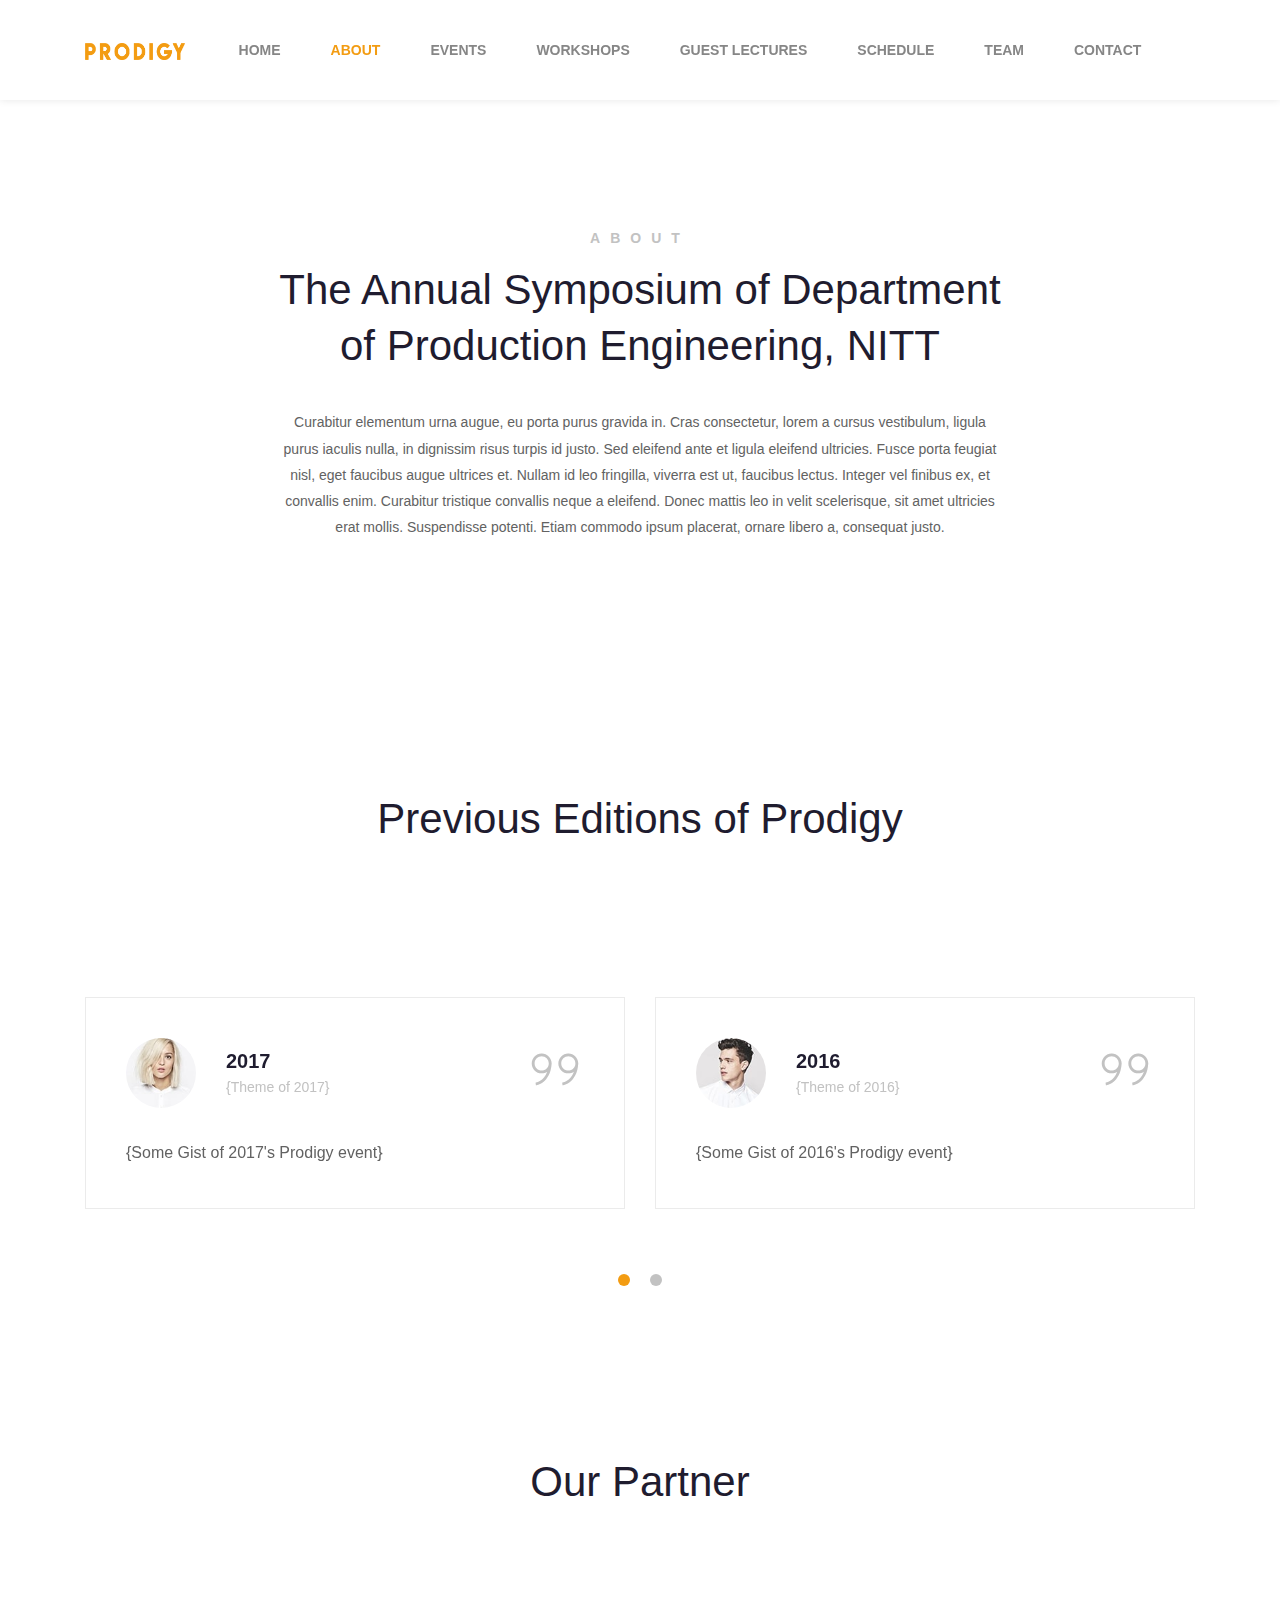
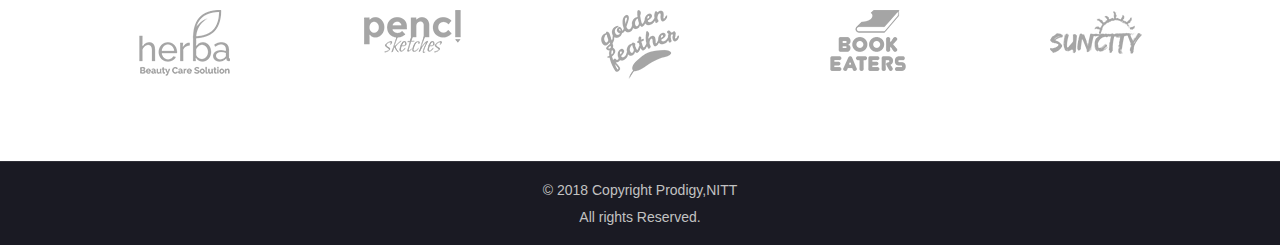
==== about/index.html @ 97162bc4 "Added Files to Remote repo" ====
<!DOCTYPE html>
<html>
	<head>
		<title>About</title>
		<meta charset="utf-8">
		<meta name="viewport" content="width=device-width, initial-scale=1.0, maximum-scale=1.0, user-scalable=no">
		<meta name="format-detection" content="telephone=no">
		<meta name="apple-mobile-web-app-capable" content="yes">
		<!-- Fonts-->
		<link rel="stylesheet" type="text/css" href="/assets/fonts/fontawesome/font-awesome.min.css">
		<link rel="stylesheet" type="text/css" href="/assets/fonts/themify-icons/themify-icons.css">
		<!-- Vendors-->
		<link rel="stylesheet" type="text/css" href="/assets/vendors/bootstrap4/bootstrap-grid.min.css">
		<link rel="stylesheet" type="text/css" href="/assets/vendors/magnific-popup/magnific-popup.min.css">
		<link rel="stylesheet" type="text/css" href="/assets/vendors/owl.carousel/owl.carousel.css">
		<!-- App & fonts-->
		<link rel="stylesheet" type="text/css" href="https://fonts.googleapis.com/css?family=Roboto:300,300i,400,400i,700,700i&amp;amp;subset=latin-ext">
		<link rel="stylesheet" type="text/css" href="/assets/css/main.css"><!--[if lt IE 9]>
			<script src="https://oss.maxcdn.com/libs/html5shiv/3.7.0/html5shiv.js"></script>
		<![endif]-->
	</head>

	<body>
		<div class="page-wrap">

			<!-- header -->
			<header class="header">
				<div class="container">
					<div class="header__logo"><a href="/"><img src="/assets/img/logo.png" alt=""/></a></div>


					<!-- consult-nav -->
					<nav class="consult-nav">

						<!-- consult-menu -->
						<ul class="consult-menu">
							<li ><a href="/">Home</a>
							</li>
							<li class="current-menu-item"><a href="/about/">about</a>
							</li>
							<li ><a href="/events/">Events</a>
							</li>
							<li><a href="/workshops/">Workshops</a>
							</li>
							<li><a href="/guestlectures/">Guest Lectures</a>
							</li>
							<li ><a href="/schedule/">Schedule</a>
							</li>
							<li><a href="/team/">Team</a>
							</li>
							<li><a href="/contact/">contact</a>
							</li>
						</ul><!-- consult-menu -->

						<div class="navbar-toggle"><span></span><span></span><span></span></div>
					</nav><!-- End / consult-nav -->

				</div>
			</header><!-- End / header -->
			<br>
			<br>
			<br>

			<!-- Content-->
			<div class="md-content">

				<!-- Section -->
				<section class="md-section">
					<div class="container">
						<div class="row">
							<div class="col-lg-10 col-xl-8 offset-0 offset-sm-0 offset-md-0 offset-lg-1 offset-xl-2 ">

								<!-- title-01 -->
								<div class="title-01 title-01__style-04">
									<h6 class="title-01__subTitle">about</h6>
									<h2 class="title-01__title">The Annual Symposium of Department of Production Engineering, NITT</h2>
									<div>Curabitur elementum urna augue, eu porta purus gravida in. Cras consectetur, lorem a cursus vestibulum, ligula purus iaculis nulla, in dignissim risus turpis id justo. Sed eleifend ante et ligula eleifend ultricies. Fusce porta feugiat nisl, eget faucibus augue ultrices et. Nullam id leo fringilla, viverra est ut, faucibus lectus. Integer vel finibus ex, et convallis enim. Curabitur tristique convallis neque a eleifend. Donec mattis leo in velit scelerisque, sit amet ultricies erat mollis. Suspendisse potenti. Etiam commodo ipsum placerat, ornare libero a, consequat justo.</div>
								</div><!-- End / title-01 -->

							</div>
						</div>
					</div>
				</section>

				<section class="md-section" style="padding-bottom:0;">
					<div class="container">
						<div class="row">
							<div class="col-md-8 col-lg-8 offset-0 offset-sm-0 offset-md-2 offset-lg-2 ">

								<!-- title-01 -->
								<div class="title-01">
									<h2 class="title-01__title">Previous Editions of Prodigy</h2>
								</div><!-- End / title-01 -->

							</div>
						</div>
						<div class="consult-slide">

							<!-- carousel__element owl-carousel -->
							<div class="carousel__element owl-carousel" data-options='{"loop":true,"dots":true,"nav":false,"margin":30,"responsive":{"0":{"items":1},"992":{"items":2}}}'>

								<!-- testimonial -->
								<div class="testimonial">
									<div class="testimonial__info"><a class="testimonial__avatar" href="#"><img src="/assets/img/avatars/avatar-01.jpg" alt=""/></a>
										<h5 class="testimonial__name">2017</h5><span class="testimonial__position">{Theme of 2017}</span>
									</div>
									<div class="testimonial__content">
										<div class="testimonial__text">{Some Gist of 2017's Prodigy event}</div>
									</div>
								</div><!-- End / testimonial -->


								<!-- testimonial -->
								<div class="testimonial">
									<div class="testimonial__info"><a class="testimonial__avatar" href="#"><img src="/assets/img/avatars/avatar-02.jpg" alt=""/></a>
										<h5 class="testimonial__name">2016</h5><span class="testimonial__position">{Theme of 2016}</span>
									</div>
									<div class="testimonial__content">
										<div class="testimonial__text">{Some Gist of 2016's Prodigy event}</div>
									</div>
								</div><!-- End / testimonial -->


								<!-- testimonial -->
								<div class="testimonial">
									<div class="testimonial__info"><a class="testimonial__avatar" href="#"><img src="/assets/img/avatars/1.jpg" alt=""/></a>
										<h5 class="testimonial__name">2015</h5><span class="testimonial__position">{Theme of 2015}</span>
									</div>
									<div class="testimonial__content">
										<div class="testimonial__text">{Some Gist of 2015's Prodigy event}</div>
									</div>
								</div><!-- End / testimonial -->

							</div><!-- End / carousel__element owl-carousel -->

						</div>
					</div>
				</section>
				<!-- End / Section -->

				<!-- Our partner-->

				<!-- Section -->
				<section class="md-section">
					<div class="container">
						<div class="row">
							<div class="col-md-8 col-lg-8 offset-0 offset-sm-0 offset-md-2 offset-lg-2 ">

								<!-- title-01 -->
								<div class="title-01">
									<h2 class="title-01__title">Our Partner</h2>
								</div><!-- End / title-01 -->

							</div>
						</div>

						<!-- carousel__element owl-carousel -->
						<div class="carousel__element owl-carousel" data-options='{"loop":true,"dots":false,"nav":true,"margin":30,"responsive":{"0":{"items":2},"768":{"items":3},"992":{"items":5}}}'>

							<!--  -->
							<div>
								<div class="brand-01__image"><img src="/assets/img/brands/1.png" alt=""/></div>
							</div><!-- End /  -->


							<!--  -->
							<div>
								<div class="brand-01__image"><img src="/assets/img/brands/2.png" alt=""/></div>
							</div><!-- End /  -->


							<!--  -->
							<div>
								<div class="brand-01__image"><img src="/assets/img/brands/3.png" alt=""/></div>
							</div><!-- End /  -->


							<!--  -->
							<div>
								<div class="brand-01__image"><img src="/assets/img/brands/4.png" alt=""/></div>
							</div><!-- End /  -->


							<!--  -->
							<div>
								<div class="brand-01__image"><img src="/assets/img/brands/5.png" alt=""/></div>
							</div><!-- End /  -->

						</div><!-- End / carousel__element owl-carousel -->

					</div>
				</section>
				<!-- End / Section -->

			</div>
			<!-- End / Content-->
			<br>
			<br>

			<!-- footer -->
			<footer class="footer">

				<div class="footer__copyright">&copy; 2018 Copyright Prodigy,NITT<br>All rights Reserved.</div>
			</footer><!-- End / footer -->

		</div>
		<!-- Vendors-->
		<script type="text/javascript" src="/assets/vendors/jquery/jquery.min.js"></script>
		<script type="text/javascript" src="/assets/vendors/imagesloaded/imagesloaded.pkgd.js"></script>
		<script type="text/javascript" src="/assets/vendors/isotope-layout/isotope.pkgd.js"></script>
		<script type="text/javascript" src="/assets/vendors/jquery.countdown/jquery.countdown.min.js"></script>
		<script type="text/javascript" src="/assets/vendors/jquery.countTo/jquery.countTo.min.js"></script>
		<script type="text/javascript" src="/assets/vendors/jquery.countUp/jquery.countup.min.js"></script>
		<script type="text/javascript" src="/assets/vendors/jquery.matchHeight/jquery.matchHeight.min.js"></script>
		<script type="text/javascript" src="/assets/vendors/jquery.mb.ytplayer/jquery.mb.YTPlayer.min.js"></script>
		<script type="text/javascript" src="/assets/vendors/magnific-popup/jquery.magnific-popup.min.js"></script>
		<script type="text/javascript" src="/assets/vendors/masonry-layout/masonry.pkgd.js"></script>
		<script type="text/javascript" src="/assets/vendors/owl.carousel/owl.carousel.js"></script>
		<script type="text/javascript" src="/assets/vendors/jquery.waypoints/jquery.waypoints.min.js"></script>
		<script type="text/javascript" src="/assets/vendors/menu/menu.min.js"></script>
		<script type="text/javascript" src="/assets/vendors/smoothscroll/SmoothScroll.min.js"></script>
		<!-- App-->
		<script type="text/javascript" src="/assets/js/main.js"></script>
	</body>
</html>
---- assets/fonts/themify-icons/themify-icons.css ----
@font-face {
	font-family: 'themify';
	src:url('fonts/themify.eot?-fvbane');
	src:url('fonts/themify.eot?#iefix-fvbane') format('embedded-opentype'),
		url('fonts/themify.woff?-fvbane') format('woff'),
		url('fonts/themify.ttf?-fvbane') format('truetype'),
		url('fonts/themify.svg?-fvbane#themify') format('svg');
	font-weight: normal;
	font-style: normal;
}

[class^="ti-"], [class*=" ti-"] {
	font-family: 'themify';
	speak: none;
	font-style: normal;
	font-weight: normal;
	font-variant: normal;
	text-transform: none;
	line-height: 1;

	/* Better Font Rendering =========== */
	-webkit-font-smoothing: antialiased;
	-moz-osx-font-smoothing: grayscale;
}

.ti-wand:before {
	content: "\e600";
}
.ti-volume:before {
	content: "\e601";
}
.ti-user:before {
	content: "\e602";
}
.ti-unlock:before {
	content: "\e603";
}
.ti-unlink:before {
	content: "\e604";
}
.ti-trash:before {
	content: "\e605";
}
.ti-thought:before {
	content: "\e606";
}
.ti-target:before {
	content: "\e607";
}
.ti-tag:before {
	content: "\e608";
}
.ti-tablet:before {
	content: "\e609";
}
.ti-star:before {
	content: "\e60a";
}
.ti-spray:before {
	content: "\e60b";
}
.ti-signal:before {
	content: "\e60c";
}
.ti-shopping-cart:before {
	content: "\e60d";
}
.ti-shopping-cart-full:before {
	content: "\e60e";
}
.ti-settings:before {
	content: "\e60f";
}
.ti-search:before {
	content: "\e610";
}
.ti-zoom-in:before {
	content: "\e611";
}
.ti-zoom-out:before {
	content: "\e612";
}
.ti-cut:before {
	content: "\e613";
}
.ti-ruler:before {
	content: "\e614";
}
.ti-ruler-pencil:before {
	content: "\e615";
}
.ti-ruler-alt:before {
	content: "\e616";
}
.ti-bookmark:before {
	content: "\e617";
}
.ti-bookmark-alt:before {
	content: "\e618";
}
.ti-reload:before {
	content: "\e619";
}
.ti-plus:before {
	content: "\e61a";
}
.ti-pin:before {
	content: "\e61b";
}
.ti-pencil:before {
	content: "\e61c";
}
.ti-pencil-alt:before {
	content: "\e61d";
}
.ti-paint-roller:before {
	content: "\e61e";
}
.ti-paint-bucket:before {
	content: "\e61f";
}
.ti-na:before {
	content: "\e620";
}
.ti-mobile:before {
	content: "\e621";
}
.ti-minus:before {
	content: "\e622";
}
.ti-medall:before {
	content: "\e623";
}
.ti-medall-alt:before {
	content: "\e624";
}
.ti-marker:before {
	content: "\e625";
}
.ti-marker-alt:before {
	content: "\e626";
}
.ti-arrow-up:before {
	content: "\e627";
}
.ti-arrow-right:before {
	content: "\e628";
}
.ti-arrow-left:before {
	content: "\e629";
}
.ti-arrow-down:before {
	content: "\e62a";
}
.ti-lock:before {
	content: "\e62b";
}
.ti-location-arrow:before {
	content: "\e62c";
}
.ti-link:before {
	content: "\e62d";
}
.ti-layout:before {
	content: "\e62e";
}
.ti-layers:before {
	content: "\e62f";
}
.ti-layers-alt:before {
	content: "\e630";
}
.ti-key:before {
	content: "\e631";
}
.ti-import:before {
	content: "\e632";
}
.ti-image:before {
	content: "\e633";
}
.ti-heart:before {
	content: "\e634";
}
.ti-heart-broken:before {
	content: "\e635";
}
.ti-hand-stop:before {
	content: "\e636";
}
.ti-hand-open:before {
	content: "\e637";
}
.ti-hand-drag:before {
	content: "\e638";
}
.ti-folder:before {
	content: "\e639";
}
.ti-flag:before {
	content: "\e63a";
}
.ti-flag-alt:before {
	content: "\e63b";
}
.ti-flag-alt-2:before {
	content: "\e63c";
}
.ti-eye:before {
	content: "\e63d";
}
.ti-export:before {
	content: "\e63e";
}
.ti-exchange-vertical:before {
	content: "\e63f";
}
.ti-desktop:before {
	content: "\e640";
}
.ti-cup:before {
	content: "\e641";
}
.ti-crown:before {
	content: "\e642";
}
.ti-comments:before {
	content: "\e643";
}
.ti-comment:before {
	content: "\e644";
}
.ti-comment-alt:before {
	content: "\e645";
}
.ti-close:before {
	content: "\e646";
}
.ti-clip:before {
	content: "\e647";
}
.ti-angle-up:before {
	content: "\e648";
}
.ti-angle-right:before {
	content: "\e649";
}
.ti-angle-left:before {
	content: "\e64a";
}
.ti-angle-down:before {
	content: "\e64b";
}
.ti-check:before {
	content: "\e64c";
}
.ti-check-box:before {
	content: "\e64d";
}
.ti-camera:before {
	content: "\e64e";
}
.ti-announcement:before {
	content: "\e64f";
}
.ti-brush:before {
	content: "\e650";
}
.ti-briefcase:before {
	content: "\e651";
}
.ti-bolt:before {
	content: "\e652";
}
.ti-bolt-alt:before {
	content: "\e653";
}
.ti-blackboard:before {
	content: "\e654";
}
.ti-bag:before {
	content: "\e655";
}
.ti-move:before {
	content: "\e656";
}
.ti-arrows-vertical:before {
	content: "\e657";
}
.ti-arrows-horizontal:before {
	content: "\e658";
}
.ti-fullscreen:before {
	content: "\e659";
}
.ti-arrow-top-right:before {
	content: "\e65a";
}
.ti-arrow-top-left:before {
	content: "\e65b";
}
.ti-arrow-circle-up:before {
	content: "\e65c";
}
.ti-arrow-circle-right:before {
	content: "\e65d";
}
.ti-arrow-circle-left:before {
	content: "\e65e";
}
.ti-arrow-circle-down:before {
	content: "\e65f";
}
.ti-angle-double-up:before {
	content: "\e660";
}
.ti-angle-double-right:before {
	content: "\e661";
}
.ti-angle-double-left:before {
	content: "\e662";
}
.ti-angle-double-down:before {
	content: "\e663";
}
.ti-zip:before {
	content: "\e664";
}
.ti-world:before {
	content: "\e665";
}
.ti-wheelchair:before {
	content: "\e666";
}
.ti-view-list:before {
	content: "\e667";
}
.ti-view-list-alt:before {
	content: "\e668";
}
.ti-view-grid:before {
	content: "\e669";
}
.ti-uppercase:before {
	content: "\e66a";
}
.ti-upload:before {
	content: "\e66b";
}
.ti-underline:before {
	content: "\e66c";
}
.ti-truck:before {
	content: "\e66d";
}
.ti-timer:before {
	content: "\e66e";
}
.ti-ticket:before {
	content: "\e66f";
}
.ti-thumb-up:before {
	content: "\e670";
}
.ti-thumb-down:before {
	content: "\e671";
}
.ti-text:before {
	content: "\e672";
}
.ti-stats-up:before {
	content: "\e673";
}
.ti-stats-down:before {
	content: "\e674";
}
.ti-split-v:before {
	content: "\e675";
}
.ti-split-h:before {
	content: "\e676";
}
.ti-smallcap:before {
	content: "\e677";
}
.ti-shine:before {
	content: "\e678";
}
.ti-shift-right:before {
	content: "\e679";
}
.ti-shift-left:before {
	content: "\e67a";
}
.ti-shield:before {
	content: "\e67b";
}
.ti-notepad:before {
	content: "\e67c";
}
.ti-server:before {
	content: "\e67d";
}
.ti-quote-right:before {
	content: "\e67e";
}
.ti-quote-left:before {
	content: "\e67f";
}
.ti-pulse:before {
	content: "\e680";
}
.ti-printer:before {
	content: "\e681";
}
.ti-power-off:before {
	content: "\e682";
}
.ti-plug:before {
	content: "\e683";
}
.ti-pie-chart:before {
	content: "\e684";
}
.ti-paragraph:before {
	content: "\e685";
}
.ti-panel:before {
	content: "\e686";
}
.ti-package:before {
	content: "\e687";
}
.ti-music:before {
	content: "\e688";
}
.ti-music-alt:before {
	content: "\e689";
}
.ti-mouse:before {
	content: "\e68a";
}
.ti-mouse-alt:before {
	content: "\e68b";
}
.ti-money:before {
	content: "\e68c";
}
.ti-microphone:before {
	content: "\e68d";
}
.ti-menu:before {
	content: "\e68e";
}
.ti-menu-alt:before {
	content: "\e68f";
}
.ti-map:before {
	content: "\e690";
}
.ti-map-alt:before {
	content: "\e691";
}
.ti-loop:before {
	content: "\e692";
}
.ti-location-pin:before {
	content: "\e693";
}
.ti-list:before {
	content: "\e694";
}
.ti-light-bulb:before {
	content: "\e695";
}
.ti-Italic:before {
	content: "\e696";
}
.ti-info:before {
	content: "\e697";
}
.ti-infinite:before {
	content: "\e698";
}
.ti-id-badge:before {
	content: "\e699";
}
.ti-hummer:before {
	content: "\e69a";
}
.ti-home:before {
	content: "\e69b";
}
.ti-help:before {
	content: "\e69c";
}
.ti-headphone:before {
	content: "\e69d";
}
.ti-harddrives:before {
	content: "\e69e";
}
.ti-harddrive:before {
	content: "\e69f";
}
.ti-gift:before {
	content: "\e6a0";
}
.ti-game:before {
	content: "\e6a1";
}
.ti-filter:before {
	content: "\e6a2";
}
.ti-files:before {
	content: "\e6a3";
}
.ti-file:before {
	content: "\e6a4";
}
.ti-eraser:before {
	content: "\e6a5";
}
.ti-envelope:before {
	content: "\e6a6";
}
.ti-download:before {
	content: "\e6a7";
}
.ti-direction:before {
	content: "\e6a8";
}
.ti-direction-alt:before {
	content: "\e6a9";
}
.ti-dashboard:before {
	content: "\e6aa";
}
.ti-control-stop:before {
	content: "\e6ab";
}
.ti-control-shuffle:before {
	content: "\e6ac";
}
.ti-control-play:before {
	content: "\e6ad";
}
.ti-control-pause:before {
	content: "\e6ae";
}
.ti-control-forward:before {
	content: "\e6af";
}
.ti-control-backward:before {
	content: "\e6b0";
}
.ti-cloud:before {
	content: "\e6b1";
}
.ti-cloud-up:before {
	content: "\e6b2";
}
.ti-cloud-down:before {
	content: "\e6b3";
}
.ti-clipboard:before {
	content: "\e6b4";
}
.ti-car:before {
	content: "\e6b5";
}
.ti-calendar:before {
	content: "\e6b6";
}
.ti-book:before {
	content: "\e6b7";
}
.ti-bell:before {
	content: "\e6b8";
}
.ti-basketball:before {
	content: "\e6b9";
}
.ti-bar-chart:before {
	content: "\e6ba";
}
.ti-bar-chart-alt:before {
	content: "\e6bb";
}
.ti-back-right:before {
	content: "\e6bc";
}
.ti-back-left:before {
	content: "\e6bd";
}
.ti-arrows-corner:before {
	content: "\e6be";
}
.ti-archive:before {
	content: "\e6bf";
}
.ti-anchor:before {
	content: "\e6c0";
}
.ti-align-right:before {
	content: "\e6c1";
}
.ti-align-left:before {
	content: "\e6c2";
}
.ti-align-justify:before {
	content: "\e6c3";
}
.ti-align-center:before {
	content: "\e6c4";
}
.ti-alert:before {
	content: "\e6c5";
}
.ti-alarm-clock:before {
	content: "\e6c6";
}
.ti-agenda:before {
	content: "\e6c7";
}
.ti-write:before {
	content: "\e6c8";
}
.ti-window:before {
	content: "\e6c9";
}
.ti-widgetized:before {
	content: "\e6ca";
}
.ti-widget:before {
	content: "\e6cb";
}
.ti-widget-alt:before {
	content: "\e6cc";
}
.ti-wallet:before {
	content: "\e6cd";
}
.ti-video-clapper:before {
	content: "\e6ce";
}
.ti-video-camera:before {
	content: "\e6cf";
}
.ti-vector:before {
	content: "\e6d0";
}
.ti-themify-logo:before {
	content: "\e6d1";
}
.ti-themify-favicon:before {
	content: "\e6d2";
}
.ti-themify-favicon-alt:before {
	content: "\e6d3";
}
.ti-support:before {
	content: "\e6d4";
}
.ti-stamp:before {
	content: "\e6d5";
}
.ti-split-v-alt:before {
	content: "\e6d6";
}
.ti-slice:before {
	content: "\e6d7";
}
.ti-shortcode:before {
	content: "\e6d8";
}
.ti-shift-right-alt:before {
	content: "\e6d9";
}
.ti-shift-left-alt:before {
	content: "\e6da";
}
.ti-ruler-alt-2:before {
	content: "\e6db";
}
.ti-receipt:before {
	content: "\e6dc";
}
.ti-pin2:before {
	content: "\e6dd";
}
.ti-pin-alt:before {
	content: "\e6de";
}
.ti-pencil-alt2:before {
	content: "\e6df";
}
.ti-palette:before {
	content: "\e6e0";
}
.ti-more:before {
	content: "\e6e1";
}
.ti-more-alt:before {
	content: "\e6e2";
}
.ti-microphone-alt:before {
	content: "\e6e3";
}
.ti-magnet:before {
	content: "\e6e4";
}
.ti-line-double:before {
	content: "\e6e5";
}
.ti-line-dotted:before {
	content: "\e6e6";
}
.ti-line-dashed:before {
	content: "\e6e7";
}
.ti-layout-width-full:before {
	content: "\e6e8";
}
.ti-layout-width-default:before {
	content: "\e6e9";
}
.ti-layout-width-default-alt:before {
	content: "\e6ea";
}
.ti-layout-tab:before {
	content: "\e6eb";
}
.ti-layout-tab-window:before {
	content: "\e6ec";
}
.ti-layout-tab-v:before {
	content: "\e6ed";
}
.ti-layout-tab-min:before {
	content: "\e6ee";
}
.ti-layout-slider:before {
	content: "\e6ef";
}
.ti-layout-slider-alt:before {
	content: "\e6f0";
}
.ti-layout-sidebar-right:before {
	content: "\e6f1";
}
.ti-layout-sidebar-none:before {
	content: "\e6f2";
}
.ti-layout-sidebar-left:before {
	content: "\e6f3";
}
.ti-layout-placeholder:before {
	content: "\e6f4";
}
.ti-layout-menu:before {
	content: "\e6f5";
}
.ti-layout-menu-v:before {
	content: "\e6f6";
}
.ti-layout-menu-separated:before {
	content: "\e6f7";
}
.ti-layout-menu-full:before {
	content: "\e6f8";
}
.ti-layout-media-right-alt:before {
	content: "\e6f9";
}
.ti-layout-media-right:before {
	content: "\e6fa";
}
.ti-layout-media-overlay:before {
	content: "\e6fb";
}
.ti-layout-media-overlay-alt:before {
	content: "\e6fc";
}
.ti-layout-media-overlay-alt-2:before {
	content: "\e6fd";
}
.ti-layout-media-left-alt:before {
	content: "\e6fe";
}
.ti-layout-media-left:before {
	content: "\e6ff";
}
.ti-layout-media-center-alt:before {
	content: "\e700";
}
.ti-layout-media-center:before {
	content: "\e701";
}
.ti-layout-list-thumb:before {
	content: "\e702";
}
.ti-layout-list-thumb-alt:before {
	content: "\e703";
}
.ti-layout-list-post:before {
	content: "\e704";
}
.ti-layout-list-large-image:before {
	content: "\e705";
}
.ti-layout-line-solid:before {
	content: "\e706";
}
.ti-layout-grid4:before {
	content: "\e707";
}
.ti-layout-grid3:before {
	content: "\e708";
}
.ti-layout-grid2:before {
	content: "\e709";
}
.ti-layout-grid2-thumb:before {
	content: "\e70a";
}
.ti-layout-cta-right:before {
	content: "\e70b";
}
.ti-layout-cta-left:before {
	content: "\e70c";
}
.ti-layout-cta-center:before {
	content: "\e70d";
}
.ti-layout-cta-btn-right:before {
	content: "\e70e";
}
.ti-layout-cta-btn-left:before {
	content: "\e70f";
}
.ti-layout-column4:before {
	content: "\e710";
}
.ti-layout-column3:before {
	content: "\e711";
}
.ti-layout-column2:before {
	content: "\e712";
}
.ti-layout-accordion-separated:before {
	content: "\e713";
}
.ti-layout-accordion-merged:before {
	content: "\e714";
}
.ti-layout-accordion-list:before {
	content: "\e715";
}
.ti-ink-pen:before {
	content: "\e716";
}
.ti-info-alt:before {
	content: "\e717";
}
.ti-help-alt:before {
	content: "\e718";
}
.ti-headphone-alt:before {
	content: "\e719";
}
.ti-hand-point-up:before {
	content: "\e71a";
}
.ti-hand-point-right:before {
	content: "\e71b";
}
.ti-hand-point-left:before {
	content: "\e71c";
}
.ti-hand-point-down:before {
	content: "\e71d";
}
.ti-gallery:before {
	content: "\e71e";
}
.ti-face-smile:before {
	content: "\e71f";
}
.ti-face-sad:before {
	content: "\e720";
}
.ti-credit-card:before {
	content: "\e721";
}
.ti-control-skip-forward:before {
	content: "\e722";
}
.ti-control-skip-backward:before {
	content: "\e723";
}
.ti-control-record:before {
	content: "\e724";
}
.ti-control-eject:before {
	content: "\e725";
}
.ti-comments-smiley:before {
	content: "\e726";
}
.ti-brush-alt:before {
	content: "\e727";
}
.ti-youtube:before {
	content: "\e728";
}
.ti-vimeo:before {
	content: "\e729";
}
.ti-twitter:before {
	content: "\e72a";
}
.ti-time:before {
	content: "\e72b";
}
.ti-tumblr:before {
	content: "\e72c";
}
.ti-skype:before {
	content: "\e72d";
}
.ti-share:before {
	content: "\e72e";
}
.ti-share-alt:before {
	content: "\e72f";
}
.ti-rocket:before {
	content: "\e730";
}
.ti-pinterest:before {
	content: "\e731";
}
.ti-new-window:before {
	content: "\e732";
}
.ti-microsoft:before {
	content: "\e733";
}
.ti-list-ol:before {
	content: "\e734";
}
.ti-linkedin:before {
	content: "\e735";
}
.ti-layout-sidebar-2:before {
	content: "\e736";
}
.ti-layout-grid4-alt:before {
	content: "\e737";
}
.ti-layout-grid3-alt:before {
	content: "\e738";
}
.ti-layout-grid2-alt:before {
	content: "\e739";
}
.ti-layout-column4-alt:before {
	content: "\e73a";
}
.ti-layout-column3-alt:before {
	content: "\e73b";
}
.ti-layout-column2-alt:before {
	content: "\e73c";
}
.ti-instagram:before {
	content: "\e73d";
}
.ti-google:before {
	content: "\e73e";
}
.ti-github:before {
	content: "\e73f";
}
.ti-flickr:before {
	content: "\e740";
}
.ti-facebook:before {
	content: "\e741";
}
.ti-dropbox:before {
	content: "\e742";
}
.ti-dribbble:before {
	content: "\e743";
}
.ti-apple:before {
	content: "\e744";
}
.ti-android:before {
	content: "\e745";
}
.ti-save:before {
	content: "\e746";
}
.ti-save-alt:before {
	content: "\e747";
}
.ti-yahoo:before {
	content: "\e748";
}
.ti-wordpress:before {
	content: "\e749";
}
.ti-vimeo-alt:before {
	content: "\e74a";
}
.ti-twitter-alt:before {
	content: "\e74b";
}
.ti-tumblr-alt:before {
	content: "\e74c";
}
.ti-trello:before {
	content: "\e74d";
}
.ti-stack-overflow:before {
	content: "\e74e";
}
.ti-soundcloud:before {
	content: "\e74f";
}
.ti-sharethis:before {
	content: "\e750";
}
.ti-sharethis-alt:before {
	content: "\e751";
}
.ti-reddit:before {
	content: "\e752";
}
.ti-pinterest-alt:before {
	content: "\e753";
}
.ti-microsoft-alt:before {
	content: "\e754";
}
.ti-linux:before {
	content: "\e755";
}
.ti-jsfiddle:before {
	content: "\e756";
}
.ti-joomla:before {
	content: "\e757";
}
.ti-html5:before {
	content: "\e758";
}
.ti-flickr-alt:before {
	content: "\e759";
}
.ti-email:before {
	content: "\e75a";
}
.ti-drupal:before {
	content: "\e75b";
}
.ti-dropbox-alt:before {
	content: "\e75c";
}
.ti-css3:before {
	content: "\e75d";
}
.ti-rss:before {
	content: "\e75e";
}
.ti-rss-alt:before {
	content: "\e75f";
}
---- assets/css/main.css ----
/*------------------------------------------------------------------------
# Consult Free HTML5 Template 1.0 - Nov 16, 2017
# ------------------------------------------------------------------------
# Designed & coded by Awe7
# Websites:  http://awe7.com -  Email: info@awe7.com
--------------------------------------------------------------------------

	1. base
	2. form-item
	3. consult_boxNumber
	4. brand_01
	5. consult_breadcrumb
	6. carousel-hash
	7. carousel
	8. Comments
	9. countDown
	10. dropdown
	11. consult_form_01
	12. consult_formSearch
	13. consult_formSub
	14. grid-css
	15. consult_iconbox
	16. consult_infobox
	17. consult_pagination
	18. consult_post_01
	19. consult_post_02
	20. consult_post_03
	21. consult_pricing
	22. social
	23. consult_tagCloud
	24. consult_testimonial
	25. consult_textbox_01
	26. consult_title-01
	27. video
	28. consult_widget_text
	29. consult_footer
	30. consult_header
	31. consult_layoutBlog
	32. consult_pageTitle
	33. consult_sidebar
	34. consult_slider

--------------------------------------------------------------------------*/



/* 1. base
--------------------------------------------------------------------------------*/

a[disabled], input[disabled], button[disabled], textarea[disabled] {
    cursor: not-allowed !important;
    opacity: .5 !important;
}

a:focus, input:focus, button:focus, textarea:focus {
    outline: none;
}

p {
    margin-top: 0;
    margin-bottom: 10px;
}

img {
    max-width: 100%;
    height: auto;
    border: 0;
}

.page-wrap {
    overflow: hidden;
}

.md-section {
    position: relative;
    background-repeat: no-repeat;
    background-size: cover;
    background-position: center center;
    z-index: 9;
    padding-top: 50px;
    padding-bottom: 0px;
}

@media (min-width: 320px) {
    .md-section {
        padding-top: calc(6.81818vw + 28.18182px);
        padding-bottom: calc(6.81818vw + 28.18182px);
    }
}

@media (min-width: 1200px) {
    .md-section {
        padding-top: 110px;
        padding-bottom: 110px;
    }
}

.md-text-left, .text-left {
    text-align: left !important;
}

.md-text-center, .text-center {
    text-align: center !important;
}

.md-text-right, .text-right {
    text-align: right !important;
}

.md-text-underline {
    text-decoration: underline !important;
}

.md-round {
    border-radius: 5px !important;
}

.md-pill {
    border-radius: 50% !important;
}

.md-tb {
    display: table;
    width: 100%;
    height: 100%;
}

.md-tb__cell {
    display: table-cell;
    vertical-align: middle;
}

.md-overlay {
    background-color: rgba(0, 0, 0, .4);
    position: absolute;
    width: 100%;
    height: 100%;
    top: 0;
    left: 0;
    z-index: -1;
}

.bg-fixed {
    background-attachment: fixed;
}

.md-bg-cover {
    background-repeat: no-repeat;
    background-size: cover;
    background-position: center center;
}

.full {
    width: 100%;
    height: 100vh;
}

.embed-responsive {
    position: relative;
    display: block;
    height: 0;
    padding: 0;
    overflow: hidden;
}

.embed-responsive.embed-responsive-4by3 {
    padding-bottom: 75%;
}

.embed-responsive.embed-responsive-16by9 {
    padding-bottom: 56.25%;
}

.embed-responsive .embed-responsive-item, .embed-responsive iframe,
.embed-responsive embed, .embed-responsive object {
    position: absolute;
    top: 0;
    bottom: 0;
    left: 0;
    width: 100%;
    height: 100%;
    border: 0;
}
a {
    color: inherit;
    text-decoration: none;
}

img {
    vertical-align: middle;
}

a:hover {
    text-decoration: none;
    color: #f39c12;
}

a:focus {
    text-decoration: none;
}

::-moz-selection {
    color: #fff;
    background-color: #1a1a23;
}

::selection {
    color: #fff;
    background-color: #1a1a23;
}

.md-section {
    padding-top: 50px;
    padding-bottom: 0px;
}

@media (min-width: 320px) {
    .md-section {
        padding-top: calc(14.88095vw + 2.38095px);
        padding-bottom: calc(14.88095vw + 2.38095px);
    }
}

@media (min-width: 992px) {
    .md-section {
        padding-top: 150px;
        padding-bottom: 0px;
    }
}

.btn {
    display: inline-block;
    margin-bottom: 0;
    font-weight: normal;
    text-align: center;
    vertical-align: middle;
    -ms-touch-action: manipulation;
        touch-action: manipulation;
    cursor: pointer;
    background-image: none;
    border: 1px solid transparent;
    white-space: nowrap;
    padding: 13px 25px;
    font-size: 14px;
    line-height: 1.42857;
    border-radius: 0;
}

.btn:focus, .btn.focus, .btn:active:focus, .btn:active.focus, .btn.active:focus,
.btn.active.focus {
    color: #fff;
    text-decoration: none;
}

.btn:hover, .btn:focus, .btn.focus {
    color: #fff;
    text-decoration: none;
}

.btn:active, .btn.active {
    outline: 0;
    background-image: none;
}

.btn.disabled, .btn[disabled], fieldset[disabled] .btn {
    cursor: not-allowed;
    opacity: .65;
}

a.btn.disabled, fieldset[disabled] a.btn {
    pointer-events: none;
}

.btn-default {
    color: #fff;
    background-color: #1a1a23;
    border-color: transparent;
}

.btn-default.btn-outline {
    color: #040406;
    background-color: transparent;
    border-color: #1a1a23;
}

.btn-default.btn-white {
    color: white;
    background-color: transparent;
    border-color: white;
}

.btn-default:focus, .btn-default.focus {
    color: #fff;
    background-color: #040406;
    border-color: transparent;
}

.btn-default:hover, .btn-default.hover {
    color: #fff;
    background-color: #252532;
    border-color: transparent;
}

.btn-default:active, .btn-default.active, .open > .btn-default.dropdown-toggle {
    color: #fff;
    background-color: #040406;
    border-color: transparent;
}

.btn-default:active:hover, .btn-default:active:focus, .btn-default:active.focus,
.btn-default.active:hover, .btn-default.active:focus, .btn-default.active.focus,
.open > .btn-default.dropdown-toggle:hover,
.open > .btn-default.dropdown-toggle:focus,
.open > .btn-default.dropdown-toggle.focus {
    color: #fff;
    background-color: black;
    border-color: transparent;
}

.btn-default:active, .btn-default.active, .open > .btn-default.dropdown-toggle {
    background-image: none;
}

.btn-default.disabled:hover, .btn-default.disabled:focus,
.btn-default.disabled.focus, .btn-default[disabled]:hover,
.btn-default[disabled]:focus, .btn-default[disabled].focus,
fieldset[disabled] .btn-default:hover, fieldset[disabled] .btn-default:focus,
fieldset[disabled] .btn-default.focus {
    background-color: #1a1a23;
    border-color: transparent;
}

.btn-default .badge {
    color: #1a1a23;
    background-color: #fff;
}

.btn-primary {
    color: #fff;
    background-color: #f39c12;
    border-color: transparent;
}

.btn-primary.btn-outline {
    color: #c87f0a;
    background-color: transparent;
    border-color: #f39c12;
}

.btn-primary.btn-white {
    color: white;
    background-color: transparent;
    border-color: white;
}

.btn-primary:focus, .btn-primary.focus {
    color: #fff;
    background-color: #c87f0a;
    border-color: transparent;
}

.btn-primary:hover, .btn-primary.hover {
    color: #fff;
    background-color: #f4a62a;
    border-color: transparent;
}

.btn-primary:active, .btn-primary.active, .open > .btn-primary.dropdown-toggle {
    color: #fff;
    background-color: #c87f0a;
    border-color: transparent;
}

.btn-primary:active:hover, .btn-primary:active:focus, .btn-primary:active.focus,
.btn-primary.active:hover, .btn-primary.active:focus, .btn-primary.active.focus,
.open > .btn-primary.dropdown-toggle:hover,
.open > .btn-primary.dropdown-toggle:focus,
.open > .btn-primary.dropdown-toggle.focus {
    color: #fff;
    background-color: #a66908;
    border-color: transparent;
}

.btn-primary:active, .btn-primary.active, .open > .btn-primary.dropdown-toggle {
    background-image: none;
}

.btn-primary.disabled:hover, .btn-primary.disabled:focus,
.btn-primary.disabled.focus, .btn-primary[disabled]:hover,
.btn-primary[disabled]:focus, .btn-primary[disabled].focus,
fieldset[disabled] .btn-primary:hover, fieldset[disabled] .btn-primary:focus,
fieldset[disabled] .btn-primary.focus {
    background-color: #f39c12;
    border-color: transparent;
}

.btn-primary .badge {
    color: #f39c12;
    background-color: #fff;
}

.btn-success {
    color: #fff;
    background-color: #3c763d;
    border-color: #336534;
}

.btn-success.btn-outline {
    color: #2b542c;
    background-color: transparent;
    border-color: #3c763d;
}

.btn-success.btn-white {
    color: white;
    background-color: transparent;
    border-color: white;
}

.btn-success:focus, .btn-success.focus {
    color: #fff;
    background-color: #2b542c;
    border-color: #336534;
}

.btn-success:hover, .btn-success.hover {
    color: #fff;
    background-color: #458746;
    border-color: #336534;
}

.btn-success:active, .btn-success.active, .open > .btn-success.dropdown-toggle {
    color: #fff;
    background-color: #2b542c;
    border-color: #336534;
}

.btn-success:active:hover, .btn-success:active:focus, .btn-success:active.focus,
.btn-success.active:hover, .btn-success.active:focus, .btn-success.active.focus,
.open > .btn-success.dropdown-toggle:hover,
.open > .btn-success.dropdown-toggle:focus,
.open > .btn-success.dropdown-toggle.focus {
    color: #fff;
    background-color: #1f3d1f;
    border-color: #336534;
}

.btn-success:active, .btn-success.active, .open > .btn-success.dropdown-toggle {
    background-image: none;
}

.btn-success.disabled:hover, .btn-success.disabled:focus,
.btn-success.disabled.focus, .btn-success[disabled]:hover,
.btn-success[disabled]:focus, .btn-success[disabled].focus,
fieldset[disabled] .btn-success:hover, fieldset[disabled] .btn-success:focus,
fieldset[disabled] .btn-success.focus {
    background-color: #3c763d;
    border-color: #336534;
}

.btn-success .badge {
    color: #3c763d;
    background-color: #fff;
}

.btn-info {
    color: #fff;
    background-color: #31708f;
    border-color: #2a617c;
}

.btn-info.btn-outline {
    color: #245269;
    background-color: transparent;
    border-color: #31708f;
}

.btn-info.btn-white {
    color: white;
    background-color: transparent;
    border-color: white;
}

.btn-info:focus, .btn-info.focus {
    color: #fff;
    background-color: #245269;
    border-color: #2a617c;
}

.btn-info:hover, .btn-info.hover {
    color: #fff;
    background-color: #387fa2;
    border-color: #2a617c;
}

.btn-info:active, .btn-info.active, .open > .btn-info.dropdown-toggle {
    color: #fff;
    background-color: #245269;
    border-color: #2a617c;
}

.btn-info:active:hover, .btn-info:active:focus, .btn-info:active.focus,
.btn-info.active:hover, .btn-info.active:focus, .btn-info.active.focus,
.open > .btn-info.dropdown-toggle:hover, .open > .btn-info.dropdown-toggle:focus,
.open > .btn-info.dropdown-toggle.focus {
    color: #fff;
    background-color: #1b3d4e;
    border-color: #2a617c;
}

.btn-info:active, .btn-info.active, .open > .btn-info.dropdown-toggle {
    background-image: none;
}

.btn-info.disabled:hover, .btn-info.disabled:focus, .btn-info.disabled.focus,
.btn-info[disabled]:hover, .btn-info[disabled]:focus, .btn-info[disabled].focus,
fieldset[disabled] .btn-info:hover, fieldset[disabled] .btn-info:focus,
fieldset[disabled] .btn-info.focus {
    background-color: #31708f;
    border-color: #2a617c;
}

.btn-info .badge {
    color: #31708f;
    background-color: #fff;
}

.btn-warning {
    color: #fff;
    background-color: #8a6d3b;
    border-color: #785f33;
}

.btn-warning.btn-outline {
    color: #66512c;
    background-color: transparent;
    border-color: #8a6d3b;
}

.btn-warning.btn-white {
    color: white;
    background-color: transparent;
    border-color: white;
}

.btn-warning:focus, .btn-warning.focus {
    color: #fff;
    background-color: #66512c;
    border-color: #785f33;
}

.btn-warning:hover, .btn-warning.hover {
    color: #fff;
    background-color: #9c7b43;
    border-color: #785f33;
}

.btn-warning:active, .btn-warning.active, .open > .btn-warning.dropdown-toggle {
    color: #fff;
    background-color: #66512c;
    border-color: #785f33;
}

.btn-warning:active:hover, .btn-warning:active:focus, .btn-warning:active.focus,
.btn-warning.active:hover, .btn-warning.active:focus, .btn-warning.active.focus,
.open > .btn-warning.dropdown-toggle:hover,
.open > .btn-warning.dropdown-toggle:focus,
.open > .btn-warning.dropdown-toggle.focus {
    color: #fff;
    background-color: #4d3d21;
    border-color: #785f33;
}

.btn-warning:active, .btn-warning.active, .open > .btn-warning.dropdown-toggle {
    background-image: none;
}

.btn-warning.disabled:hover, .btn-warning.disabled:focus,
.btn-warning.disabled.focus, .btn-warning[disabled]:hover,
.btn-warning[disabled]:focus, .btn-warning[disabled].focus,
fieldset[disabled] .btn-warning:hover, fieldset[disabled] .btn-warning:focus,
fieldset[disabled] .btn-warning.focus {
    background-color: #8a6d3b;
    border-color: #785f33;
}

.btn-warning .badge {
    color: #8a6d3b;
    background-color: #fff;
}

.btn-danger {
    color: #fff;
    background-color: #d40000;
    border-color: #b00;
}

.btn-danger.btn-outline {
    color: #a10000;
    background-color: transparent;
    border-color: #d40000;
}

.btn-danger.btn-white {
    color: white;
    background-color: transparent;
    border-color: white;
}

.btn-danger:focus, .btn-danger.focus {
    color: #fff;
    background-color: #a10000;
    border-color: #b00;
}

.btn-danger:hover, .btn-danger.hover {
    color: #fff;
    background-color: #e00;
    border-color: #b00;
}

.btn-danger:active, .btn-danger.active, .open > .btn-danger.dropdown-toggle {
    color: #fff;
    background-color: #a10000;
    border-color: #b00;
}

.btn-danger:active:hover, .btn-danger:active:focus, .btn-danger:active.focus,
.btn-danger.active:hover, .btn-danger.active:focus, .btn-danger.active.focus,
.open > .btn-danger.dropdown-toggle:hover,
.open > .btn-danger.dropdown-toggle:focus,
.open > .btn-danger.dropdown-toggle.focus {
    color: #fff;
    background-color: #7d0000;
    border-color: #b00;
}

.btn-danger:active, .btn-danger.active, .open > .btn-danger.dropdown-toggle {
    background-image: none;
}

.btn-danger.disabled:hover, .btn-danger.disabled:focus,
.btn-danger.disabled.focus, .btn-danger[disabled]:hover,
.btn-danger[disabled]:focus, .btn-danger[disabled].focus,
fieldset[disabled] .btn-danger:hover, fieldset[disabled] .btn-danger:focus,
fieldset[disabled] .btn-danger.focus {
    background-color: #d40000;
    border-color: #b00;
}

.btn-danger .badge {
    color: #d40000;
    background-color: #fff;
}

.btn-link {
    color: #f39c12;
    font-weight: normal;
    border-radius: 0;
}

.btn-link, .btn-link:active, .btn-link.active, .btn-link[disabled],
fieldset[disabled] .btn-link {
    background-color: transparent;
}

.btn-link, .btn-link:hover, .btn-link:focus, .btn-link:active {
    border-color: transparent;
}

.btn-link:hover, .btn-link:focus {
    color: #b06f09;
    text-decoration: underline;
    background-color: transparent;
}

.btn-link[disabled]:hover, .btn-link[disabled]:focus,
fieldset[disabled] .btn-link:hover, fieldset[disabled] .btn-link:focus {
    color: #fff;
    text-decoration: none;
}

.btn-lg {
    padding: 10px 16px;
    font-size: 18px;
    line-height: 1.33333;
    border-radius: 6px;
}

.btn-sm {
    padding: 5px 10px;
    font-size: 12px;
    line-height: 1.5;
    border-radius: 3px;
}

.btn-xs {
    padding: 1px 5px;
    font-size: 12px;
    line-height: 1.5;
    border-radius: 3px;
}

.btn-block {
    display: block;
    width: 100%;
}

.btn-block + .btn-block {
    margin-top: 5px;
}

input[type="submit"].btn-block, input[type="reset"].btn-block,
input[type="button"].btn-block {
    width: 100%;
}
.table-responsive-01 {
    width: 100%;
    overflow-y: hidden;
    overflow-x: auto;
}

.table-responsive-01 table > thead > tr > th,
.table-responsive-01 table > thead > tr > td,
.table-responsive-01 table > tbody > tr > th,
.table-responsive-01 table > tbody > tr > td,
.table-responsive-01 table > tfoot > tr > th,
.table-responsive-01 table > tfoot > tr > td {
    white-space: nowrap;
}

@media (max-width: 767px) {
    .table-responsive-02 table, .table-responsive-02 thead,
    .table-responsive-02 tbody, .table-responsive-02 th, .table-responsive-02 td,
    .table-responsive-02 tr {
        display: block;
    }

    .table-responsive-02 thead {
        border-top: 1px solid #e8e8e8 !important;
        border-bottom: none !important;
    }

    .table-responsive-02 thead tr {
        position: absolute;
        top: -9999px;
        left: -9999px;
    }

    .table-responsive-02 tr {
        padding: 15px 0;
        border-left: 1px solid #e8e8e8;
        border-right: 1px solid #e8e8e8;
    }

    .table-responsive-02 td {
        position: relative;
        padding: 15px 10px 15px 30% !important;
    }

    .table-responsive-02 td:before {
        content: attr(data-th);
        position: absolute;
        top: 15px;
        left: 20px;
        width: 25%;
        padding-right: 10px;
    }
}


.btn {
    font-weight: 700;
    text-transform: uppercase;
    padding: 0 15px;
    height: 46px;
    line-height: 44px;
    border: 1px solid #f39c12;
    background-color: #f39c12;
}

.btn-w180 {
    min-width: 180px;
}





/* 2. form-item
--------------------------------------------------------------------------------*/

.form-control, select, textarea, input[type="text"], input[type="password"],
input[type="datetime"], input[type="datetime-local"], input[type="date"],
input[type="month"], input[type="time"], input[type="week"],
input[type="number"], input[type="email"], input[type="url"],
input[type="search"], input[type="tel"], input[type="color"] {
    box-shadow: none;
    outline: none;
    margin: 0;
    border-radius: 0;
    padding: 0 15px;
    line-height: 44px;
    border: 1px solid #ebebeb;
    color: #000;
    font-size: 14px;
    vertical-align: middle;
    height: 46px;
    width: 100%;
    margin-bottom: 20px;
    background-color: #f7f7f7;
}

.form-control::-webkit-input-placeholder, select::-webkit-input-placeholder,
textarea::-webkit-input-placeholder,
input[type="text"]::-webkit-input-placeholder,
input[type="password"]::-webkit-input-placeholder,
input[type="datetime"]::-webkit-input-placeholder,
input[type="datetime-local"]::-webkit-input-placeholder,
input[type="date"]::-webkit-input-placeholder,
input[type="month"]::-webkit-input-placeholder,
input[type="time"]::-webkit-input-placeholder,
input[type="week"]::-webkit-input-placeholder,
input[type="number"]::-webkit-input-placeholder,
input[type="email"]::-webkit-input-placeholder,
input[type="url"]::-webkit-input-placeholder,
input[type="search"]::-webkit-input-placeholder,
input[type="tel"]::-webkit-input-placeholder,
input[type="color"]::-webkit-input-placeholder {
    color: #c2c2c2;
}

.form-control::-moz-placeholder, select::-moz-placeholder,
textarea::-moz-placeholder, input[type="text"]::-moz-placeholder,
input[type="password"]::-moz-placeholder,
input[type="datetime"]::-moz-placeholder,
input[type="datetime-local"]::-moz-placeholder,
input[type="date"]::-moz-placeholder, input[type="month"]::-moz-placeholder,
input[type="time"]::-moz-placeholder, input[type="week"]::-moz-placeholder,
input[type="number"]::-moz-placeholder, input[type="email"]::-moz-placeholder,
input[type="url"]::-moz-placeholder, input[type="search"]::-moz-placeholder,
input[type="tel"]::-moz-placeholder, input[type="color"]::-moz-placeholder {
    color: #c2c2c2;
}

.form-control:-moz-placeholder, select:-moz-placeholder,
textarea:-moz-placeholder, input[type="text"]:-moz-placeholder,
input[type="password"]:-moz-placeholder, input[type="datetime"]:-moz-placeholder,
input[type="datetime-local"]:-moz-placeholder,
input[type="date"]:-moz-placeholder, input[type="month"]:-moz-placeholder,
input[type="time"]:-moz-placeholder, input[type="week"]:-moz-placeholder,
input[type="number"]:-moz-placeholder, input[type="email"]:-moz-placeholder,
input[type="url"]:-moz-placeholder, input[type="search"]:-moz-placeholder,
input[type="tel"]:-moz-placeholder, input[type="color"]:-moz-placeholder {
    color: #c2c2c2;
}

.form-control:-ms-input-placeholder, select:-ms-input-placeholder,
textarea:-ms-input-placeholder, input[type="text"]:-ms-input-placeholder,
input[type="password"]:-ms-input-placeholder,
input[type="datetime"]:-ms-input-placeholder,
input[type="datetime-local"]:-ms-input-placeholder,
input[type="date"]:-ms-input-placeholder,
input[type="month"]:-ms-input-placeholder,
input[type="time"]:-ms-input-placeholder,
input[type="week"]:-ms-input-placeholder,
input[type="number"]:-ms-input-placeholder,
input[type="email"]:-ms-input-placeholder,
input[type="url"]:-ms-input-placeholder,
input[type="search"]:-ms-input-placeholder,
input[type="tel"]:-ms-input-placeholder,
input[type="color"]:-ms-input-placeholder {
    color: #c2c2c2;
}

.form-control:focus, select:focus, textarea:focus, input[type="text"]:focus,
input[type="password"]:focus, input[type="datetime"]:focus,
input[type="datetime-local"]:focus, input[type="date"]:focus,
input[type="month"]:focus, input[type="time"]:focus, input[type="week"]:focus,
input[type="number"]:focus, input[type="email"]:focus, input[type="url"]:focus,
input[type="search"]:focus, input[type="tel"]:focus, input[type="color"]:focus {
    border-color: #f39c12;
}

.form-control:focus::-webkit-input-placeholder,
select:focus::-webkit-input-placeholder,
textarea:focus::-webkit-input-placeholder,
input[type="text"]:focus::-webkit-input-placeholder,
input[type="password"]:focus::-webkit-input-placeholder,
input[type="datetime"]:focus::-webkit-input-placeholder,
input[type="datetime-local"]:focus::-webkit-input-placeholder,
input[type="date"]:focus::-webkit-input-placeholder,
input[type="month"]:focus::-webkit-input-placeholder,
input[type="time"]:focus::-webkit-input-placeholder,
input[type="week"]:focus::-webkit-input-placeholder,
input[type="number"]:focus::-webkit-input-placeholder,
input[type="email"]:focus::-webkit-input-placeholder,
input[type="url"]:focus::-webkit-input-placeholder,
input[type="search"]:focus::-webkit-input-placeholder,
input[type="tel"]:focus::-webkit-input-placeholder,
input[type="color"]:focus::-webkit-input-placeholder {
    color: #1f1c2f;
}

.form-control:focus::-moz-placeholder, select:focus::-moz-placeholder,
textarea:focus::-moz-placeholder, input[type="text"]:focus::-moz-placeholder,
input[type="password"]:focus::-moz-placeholder,
input[type="datetime"]:focus::-moz-placeholder,
input[type="datetime-local"]:focus::-moz-placeholder,
input[type="date"]:focus::-moz-placeholder,
input[type="month"]:focus::-moz-placeholder,
input[type="time"]:focus::-moz-placeholder,
input[type="week"]:focus::-moz-placeholder,
input[type="number"]:focus::-moz-placeholder,
input[type="email"]:focus::-moz-placeholder,
input[type="url"]:focus::-moz-placeholder,
input[type="search"]:focus::-moz-placeholder,
input[type="tel"]:focus::-moz-placeholder,
input[type="color"]:focus::-moz-placeholder {
    color: #1f1c2f;
}

.form-control:focus:-moz-placeholder, select:focus:-moz-placeholder,
textarea:focus:-moz-placeholder, input[type="text"]:focus:-moz-placeholder,
input[type="password"]:focus:-moz-placeholder,
input[type="datetime"]:focus:-moz-placeholder,
input[type="datetime-local"]:focus:-moz-placeholder,
input[type="date"]:focus:-moz-placeholder,
input[type="month"]:focus:-moz-placeholder,
input[type="time"]:focus:-moz-placeholder,
input[type="week"]:focus:-moz-placeholder,
input[type="number"]:focus:-moz-placeholder,
input[type="email"]:focus:-moz-placeholder,
input[type="url"]:focus:-moz-placeholder,
input[type="search"]:focus:-moz-placeholder,
input[type="tel"]:focus:-moz-placeholder,
input[type="color"]:focus:-moz-placeholder {
    color: #1f1c2f;
}

.form-control:focus:-ms-input-placeholder, select:focus:-ms-input-placeholder,
textarea:focus:-ms-input-placeholder,
input[type="text"]:focus:-ms-input-placeholder,
input[type="password"]:focus:-ms-input-placeholder,
input[type="datetime"]:focus:-ms-input-placeholder,
input[type="datetime-local"]:focus:-ms-input-placeholder,
input[type="date"]:focus:-ms-input-placeholder,
input[type="month"]:focus:-ms-input-placeholder,
input[type="time"]:focus:-ms-input-placeholder,
input[type="week"]:focus:-ms-input-placeholder,
input[type="number"]:focus:-ms-input-placeholder,
input[type="email"]:focus:-ms-input-placeholder,
input[type="url"]:focus:-ms-input-placeholder,
input[type="search"]:focus:-ms-input-placeholder,
input[type="tel"]:focus:-ms-input-placeholder,
input[type="color"]:focus:-ms-input-placeholder {
    color: #1f1c2f;
}

.form-control[disabled], select[disabled], textarea[disabled],
input[type="text"][disabled], input[type="password"][disabled],
input[type="datetime"][disabled], input[type="datetime-local"][disabled],
input[type="date"][disabled], input[type="month"][disabled],
input[type="time"][disabled], input[type="week"][disabled],
input[type="number"][disabled], input[type="email"][disabled],
input[type="url"][disabled], input[type="search"][disabled],
input[type="tel"][disabled], input[type="color"][disabled] {
    opacity: .65;
    cursor: not-allowed;
}

input:not([type="button"]):not([type="submit"]):not([type="radio"]):not([type="checkbox"]):not([type="color"]),
textarea {
    -webkit-appearance: none;
       -moz-appearance: none;
            appearance: none;
}

input[type="checkbox"], input[type="radio"] {
    width: auto !important;
}

textarea {
    height: auto !important;
}

 {
    /* no-gutters Class Rules */
}

.list-style-none {
    list-style: none;
    padding: 0;
    margin: 0;
}

.image-full img {
    width: 100% !important;
}

.overflow-hidden {
    overflow: hidden;
}

.inline-block {
    display: inline-block;
}

.row.no-gutters {
    margin-right: 0;
    margin-left: 0;
}

.row.no-gutters > [class^="col-"], .row.no-gutters > [class*=" col-"] {
    padding-right: 0;
    padding-left: 0;
}
/* Typography */

body {
    margin: 0;
    padding: 0;
    line-height: 1.875;
    font-size: 14px;
    font-weight: 400;
    font-family: "Catamaran", sans-serif;
    color: #626262;
}

body.md-skin-dark {
    background-color: #1a1a23;
}

.md-skin-dark {
    color: rgba(255, 255, 255, .8);
}

.md-skin-dark h1, .md-skin-dark h2, .md-skin-dark h3, .md-skin-dark h4,
.md-skin-dark h5, .md-skin-dark h6 {
    color: white;
}

a {
    color: #1f1c2f;
    transition: all .3s ease;
}

a, input, textarea, select {
    outline: none;
}

h1, h2, h3, h4, h5, h6 {
    font-weight: 700;
    line-height: 1.33333;
    color: #1f1c2f;
}

h1 a, h2 a, h3 a, h4 a, h5 a, h6 a {
    color: inherit;
    text-decoration: none;
}

h1 a:hover, h2 a:hover, h3 a:hover, h4 a:hover, h5 a:hover, h6 a:hover {
    color: #f39c12;
    text-decoration: none;
}

h1 {
    font-size: 68px;
}

h2 {
    font-size: 42px;
}

h3 {
    font-size: 30px;
}

h4 {
    font-size: 24px;
}

h5 {
    font-size: 16px;
}

h6 {
    font-size: 14px;
}

h3, h1, h2, h3 {
    margin-top: 0;
    margin-bottom: 15px;
}

h4, h5, h6 {
    margin-top: 0;
    margin-bottom: 15px;
}

img {
    max-width: 100%;
}

blockquote {
    border: 0;
    font-size: 18px;
    padding: 30px;
    margin: 0 0 70px 0;
    position: relative;
    color: #626262;
    background-color: #f7f7f7;
}

@media (min-width: 992px) {
    blockquote {
        padding: 40px 100px;
    }
}

blockquote:before {
    content: '';
    width: 5px;
    height: 100%;
    background-color: #f39c12;
    position: absolute;
    top: 0;
    left: 0;
}

blockquote p {
    font-style: italic;
}

blockquote p:last-child {
    margin-bottom: 0;
}

blockquote i {
    font-size: 40px !important;
    margin-bottom: 20px;
}

blockquote cite {
    display: block;
    font-size: 16px;
    font-style: normal;
    font-family: "Roboto", sans-serif;
    margin-top: 15px;
}

@media (min-width: 576px) {
    blockquote {
        font-size: 22px;
    }
}

abbr {
    color: #67dee8;
    border-width: 2px;
}

mark, .mark {
    background-color: #f39c12;
    color: #fff;
}


/* 3. consult_boxNumber
--------------------------------------------------------------------------------*/

.box-number {
    margin-bottom: 30px;
}

.box-number__number {
    color: #f39c12;
}

.box-number__number > h2 {
    font-size: 50px;
    font-weight: 300;
    color: #f39c12;
    margin-bottom: 5px;
    line-height: 1.333;
    display: inline-block;
    vertical-align: middle;
}

@media (min-width: 320px) {
    .box-number__number > h2 {
        font-size: calc(3.40909vw + 19.09091px);
    }
}

@media (min-width: 1200px) {
    .box-number__number > h2 {
        font-size: 60px;
    }
}

.box-number__number > span {
    font-size: 30px;
    display: inline-block;
    vertical-align: top;
}

.box-number__description {
    font-weight: 700;
    color: #c2c2c2;
    text-transform: uppercase;
    letter-spacing: 1px;
}


/* 4. brand_01
--------------------------------------------------------------------------------*/

.brand-01__image {
    text-align: center;
    margin-bottom: 30px;
    transition: all ease .3s;
    -webkit-filter: grayscale(100%);
            filter: grayscale(100%);
}

.brand-01__image img {
    width: auto !important;
    display: inline-block !important;
}

.brand-01__image:hover {
    -webkit-filter: grayscale(0);
            filter: grayscale(0);
}


/* 5. consult_breadcrumb
--------------------------------------------------------------------------------*/

.breadcrumb__item {
    color: #626262;
}

.breadcrumb__item:after {
    content: ">";
    margin: 0 5px;
}

.breadcrumb__item.active {
    color: #c2c2c2;
}

.breadcrumb__item.active:after {
    display: none;
}


/* 6. carousel-hash
--------------------------------------------------------------------------------*/

.buttonHash {
    margin-top: 30px;
}


/* 7. carousel
--------------------------------------------------------------------------------*/

.owl-carousel .owl-item {
    display: inline-block;
    vertical-align: top;
    float: none;
}

.owl-carousel .owl-item img {
    width: 100%;
}

.owl-nav, .owl-dots {
    text-align: center;
    margin-top: 5px;
}

.owl-dot {
    display: inline-block;
    width: 12px;
    height: 12px;
    margin: 10px;
    border-radius: 50%;
    background-color: #c2c2c2;
}

.owl-dot.active {
    background-color: #f39c12;
}

.owl-prev, .owl-next {
    width: 40px;
    height: 40px;
    text-align: center;
    font-size: 0;
    display: inline-block;
    top: 50%;
    position: absolute;
    -webkit-transform: translateY(-50%);
            transform: translateY(-50%);
}

.owl-prev:after, .owl-next:after {
    font-size: 36px;
    font-family: FontAwesome;
    line-height: 1;
}

.owl-prev.disabled, .owl-next.disabled {
    color: #c2c2c2;
}

.owl-prev {
    left: 0;
}

.owl-prev:after {
    content: "\F104";
}

.owl-next {
    right: 0;
}

.owl-next:after {
    content: "\F105";
}

@media (min-width: 576px) {
    .owl-prev {
        left: -40px;
    }

    .owl-next {
        right: -40px;
    }
}

.js-consult-slider .owl-item {
    opacity: .3;
}

.js-consult-slider .owl-item.active {
    opacity: 1;
}

.consult-slide {
    margin: 0 -30px;
    overflow: hidden;
}

.consult-slide .carousel__element {
    padding: 0 30px;
}

.consult-slide .owl-stage-outer {
    overflow: visible !important;
}


/* 8. Comments
--------------------------------------------------------------------------------*/

.comment-heading {
    font-size: 24px;
    font-weight: 400;
    margin-bottom: 50px;
}

.comment-heading > span {
    margin-left: 10px;
    color: #f39c12;
}

.fn {
    font-size: 18px;
    font-weight: 700;
    color: #626262;
    margin-bottom: 15px;
}

.comment-avatar {
    float: left;
    width: 70px;
    height: 70px;
    margin-right: 30px;
}

.comment-body {
    overflow: hidden;
}

.comment-button {
    font-size: 12px;
    font-weight: 700;
    text-transform: uppercase;
}

.comment-button > a {
    height: 30px;
    line-height: 30px;
    background-color: #f7f7f7;
    padding: 0 20px;
    min-width: 80px;
    display: inline-block;
    margin-right: 10px;
    margin-bottom: 10px;
    text-align: center;
}

.comment-button > a:hover {
    background-color: #f39c12;
    color: white;
}

.comment-content {
    position: relative;
    padding-bottom: 25px;
}

.comment-text > p {
    font-size: 14px;
    margin-bottom: 15px !important;
}

.comment-metadata {
    margin-right: 20px;
    font-size: 12px;
}

.comment-metadata > a {
    margin-right: 20px;
    color: #c2c2c2;
}

.children {
    list-style: none;
    padding: 0;
    margin: 0;
}

.comment-list {
    list-style: none;
    padding: 0;
    margin: 0 0 80px;
}

@media (min-width: 768px) {
    .comment-list .children {
        padding-left: 100px;
    }
}

.comment-list .comment-content {
    margin-bottom: 25px;
}


/* 9. countDown
--------------------------------------------------------------------------------*/

.countdown__module {
    display: table;
    width: 100%;
    height: 100%;


}

@media (min-width: 768px) {
    .countdown__module {
        margin: 0px 0 130px 0;
    }
}

.countdown__module p {
    position: relative;
    display: table-cell;
    vertical-align: middle;
    width: 1%;
    text-align: center;
}

.countdown__module span {
    font-size: 30px;
    font-weight: 400;
    color: #f39c12;
    display: block;
    margin: 5px;
    height: 100px;
    line-height: 100px;
    background-size: white;
    box-shadow: 0 10px 30px 0 rgba(0, 0, 0, .2);
}

@media (min-width: 320px) {
    .countdown__module span {
        font-size: calc(3.40909vw + 19.09091px);
    }
}

@media (min-width: 1200px) {
    .countdown__module span {
        font-size: 60px;
    }
}

@media (min-width: 768px) {
    .countdown__module span {
        height: 170px;
        line-height: 170px;
        margin: 15px;
    }
}

.countdown__module strong {
    display: block;
    color: #626262;
    font-size: 16px;
    font-weight: 700;
}


/* 10. dropdown
--------------------------------------------------------------------------------*/

.dropdown {
    position: relative;
}

.dropdown__toggle {
    font-size: 14px;
    font-weight: 700;
    color: #626262;
}

.dropdown__content {
    color: #1f1c2f;
    top: 100%;
    right: 0;
    position: absolute;
    background-color: white;
    box-shadow: 0 0 30px rgba(0, 0, 0, .1);
    display: block !important;
    padding: 20px;
    line-height: 1.5;
    min-width: 100px;
    opacity: 0;
    visibility: hidden;
    -webkit-transform: translateY(15px);
            transform: translateY(15px);
    transition: all ease .3s;
    z-index: 99;
}

.dropdown__content[data-position="left"] {
    left: 0;
    right: auto;
}

.dropdown__content[data-position="center"] {
    left: 50%;
    -webkit-transform: translateX(-50%);
            transform: translateX(-50%);
}

.dropdown__content.open {
    display: block;
    opacity: 1;
    visibility: visible;
    -webkit-transform: translateY(0);
            transform: translateY(0);
}


/* 11. consult_form_01
--------------------------------------------------------------------------------*/

.form-01 {
    content: "";
}

.form-01__title {
    font-size: 30px;
    font-weight: 400;
    color: #1f1c2f !important;
    margin-bottom: 50px;
}

.form-01__form {
    margin: 0 -15px;
}

.form-01__form:after {
    content: "";
    display: table;
    clear: both;
}

.form-01__form .form__item {
    position: relative;
    min-height: 1px;
    padding: 0 15px;
    float: left;
    width: 100%;
}

@media (min-width: 768px) {
    .form-01__form .form__item.form__item--02 {
        width: 50%;
    }

    .form-01__form .form__item.form__item--03 {
        width: 33.3333%;
    }
}

.form-01__form .form__button {
    position: relative;
    min-height: 1px;
    padding: 0 15px;
    margin-top: 35px;
    float: left;
    width: 100%;
}

.form-01__style-02 .form-01__title {
    font-size: 24px;
}

.form-01__style-02 .form-01__form__button {
    margin-top: 20px;
}

.consult-form {
    text-align: center;
    padding: 40px 30px;
    background-color: white;
    box-shadow: 0 10px 30px 0 rgba(0, 0, 0, .2);
}

@media (min-width: 992px) {
    .consult-form {
        padding: 60px 75px;
    }
}

.js-consult-form {
    position: relative;
    z-index: 99;
    padding-bottom: 50px;
}

@media (min-width: 320px) {
    .js-consult-form {
        padding-bottom: calc(37.20238vw - 69.04762px);
    }
}

@media (min-width: 992px) {
    .js-consult-form {
        padding-bottom: 300px;
    }
}

.js-consult-form .title-01 {
    margin-bottom: 30px;
}

.js-consult-form .consult-form {
    position: relative;
}

@media (max-width: 767px) {
    .js-consult-form .consult-form {
        bottom: 0 !important;
    }
}

@media (min-width: 768px) {
    .js-consult-form .consult-form {
        position: absolute;
        left: 10%;
        right: 10%;
    }
}

@media (min-width: 992px) {
    .js-consult-form .consult-form {
        left: 20%;
        right: 20%;
    }
}

@media (max-width: 1199px) {
    .js-consult-form .hidden-xl {
        display: none;
    }
}

.js-consult-form .consult-form--02 {
    padding: 0;
    overflow: hidden;
    background-position: left;
    background-repeat: no-repeat;
    background-size: cover;
}

.js-consult-form .consult-form--02:after {
    content: "";
    top: 0;
    left: 0;
    right: 0;
    bottom: 0;
    position: absolute;
    background-color: white;
}

.js-consult-form .consult-form--02 > .form-01 {
    position: relative;
    z-index: 2;
}

@media (min-width: 1600px) {
    .js-consult-form .consult-form--02 {
        background-size: 40% 100%;
        left: 25%;
        right: 25%;
    }

    .js-consult-form .consult-form--02:after {
        display: none;
    }

    .js-consult-form .consult-form--02 .form-01 {
        width: 60%;
        float: right;
    }
}

.js-consult-form--02 {
    padding-bottom: 50px;
}

@media (min-width: 320px) {
    .js-consult-form--02 {
        padding-bottom: calc(52.08333vw - 116.66667px);
    }
}

@media (min-width: 992px) {
    .js-consult-form--02 {
        padding-bottom: 400px;
    }
}


/* 12. consult_formSearch
--------------------------------------------------------------------------------*/

.form-search {
    content: '';
}


/* 13. consult_formSub
--------------------------------------------------------------------------------*/

.form-sub {
    content: "";
}

.form-sub__form {
    display: table;
}

.form-sub__form .form-control {
    margin-bottom: 0;
    border-right: none;
}

.form-sub__form .form-control:focus {
    border-color: transparent;
}

.form-sub__form .form-button {
    color: #f39c12;
    height: 46px;
    border: 1px solid #ebebeb;
    border-left: none;
    background-color: #f7f7f7;
    padding: 0 15px;
    cursor: pointer;
    transition: all ease .3s;
}

.form-sub__form .form-button:hover, .form-sub__form .form-button:focus {
    background-color: #f39c12;
    border-color: #f39c12;
    color: white;
}

.form-sub__form .form-item {
    float: left;
    width: 100%;
    display: table-cell;
}

.form-sub__form .form-submit {
    display: table-cell;
    vertical-align: middle;
    width: 1%;
}

.form-sub__form .form-submit .btn {
    min-width: 150px;
}

.form-sub__title {
    font-size: 16px;
    font-weight: 400;
    color: #c2c2c2;
    text-transform: capitalize;
}

.form-sub__style-02 .form-sub__title {
    font-size: 24px;
    color: #1a1a23;
    margin-bottom: 40px;
}
.grid-css .grid-item .grid-item__inner {
    position: relative;
}

.grid-css.grid-css--grid .grid-item__content-wrapper {
    position: absolute;
}

.grid-css.grid-css--grid .grid-item__content-wrapper {
    margin: 0 !important;
}

.grid-css.grid-css--grid .grid-item__inner {
    padding-top: 100%;
}

.grid-css.grid-css--grid .grid-item.extra-large .grid-item__inner,
.grid-css.grid-css--grid .grid-item.wide .grid-item__inner {
    padding-top: 50%;
}

.grid-css.grid-css--grid .grid-item.high .grid-item__inner {
    padding-top: 200%;
}

.grid-css.grid-css--grid[data-ratio="4by3"] .grid-item__inner {
    padding-top: 75%;
}

.grid-css.grid-css--grid[data-ratio="4by3"] .grid-item.extra-large .grid-item__inner,
.grid-css.grid-css--grid[data-ratio="4by3"] .grid-item.wide .grid-item__inner {
    padding-top: 37.5%;
}

.grid-css.grid-css--grid[data-ratio="4by3"] .grid-item.high .grid-item__inner {
    padding-top: 150%;
}

.grid-css.grid-css--grid[data-ratio="16by9"] .grid-item__inner {
    padding-top: 56.25%;
}

.grid-css.grid-css--grid[data-ratio="16by9"] .grid-item.extra-large .grid-item__inner,
.grid-css.grid-css--grid[data-ratio="16by9"] .grid-item.wide .grid-item__inner {
    padding-top: 28.125%;
}

.grid-css.grid-css--grid[data-ratio="16by9"] .grid-item.high .grid-item__inner {
    padding-top: 112.5%;
}

[data-col-xs="1"].grid-css .grid-item, [data-col-xs="1"].grid-css .grid-sizer {
    width: 100%;
}

[data-col-xs="2"].grid-css .grid-item, [data-col-xs="2"].grid-css .grid-sizer {
    width: 50%;
}

[data-col-xs="2"].grid-css .grid-item.wide,
[data-col-xs="2"].grid-css .grid-item.large {
    width: 100%;
}

[data-col-xs="2"].grid-css .grid-item.extra-large {
    width: 100%;
}

[data-col-xs="3"].grid-css .grid-item, [data-col-xs="3"].grid-css .grid-sizer {
    width: 33.33333%;
}

[data-col-xs="3"].grid-css .grid-item.wide,
[data-col-xs="3"].grid-css .grid-item.large {
    width: 66.66667%;
}

[data-col-xs="3"].grid-css .grid-item.extra-large {
    width: 100%;
}

[data-col-xs="4"].grid-css .grid-item, [data-col-xs="4"].grid-css .grid-sizer {
    width: 25%;
}

[data-col-xs="4"].grid-css .grid-item.wide,
[data-col-xs="4"].grid-css .grid-item.large {
    width: 50%;
}

[data-col-xs="4"].grid-css .grid-item.extra-large {
    width: 100%;
}

[data-col-xs="5"].grid-css .grid-item, [data-col-xs="5"].grid-css .grid-sizer {
    width: 20%;
}

[data-col-xs="5"].grid-css .grid-item.wide,
[data-col-xs="5"].grid-css .grid-item.large {
    width: 40%;
}

[data-col-xs="5"].grid-css .grid-item.extra-large {
    width: 100%;
}

[data-col-xs="6"].grid-css .grid-item, [data-col-xs="6"].grid-css .grid-sizer {
    width: 16.66667%;
}

[data-col-xs="6"].grid-css .grid-item.wide,
[data-col-xs="6"].grid-css .grid-item.large {
    width: 33.33333%;
}

[data-col-xs="6"].grid-css .grid-item.extra-large {
    width: 100%;
}

[data-col-xs="7"].grid-css .grid-item, [data-col-xs="7"].grid-css .grid-sizer {
    width: 14.28571%;
}

[data-col-xs="7"].grid-css .grid-item.wide,
[data-col-xs="7"].grid-css .grid-item.large {
    width: 28.57143%;
}

[data-col-xs="7"].grid-css .grid-item.extra-large {
    width: 100%;
}

[data-col-xs="8"].grid-css .grid-item, [data-col-xs="8"].grid-css .grid-sizer {
    width: 12.5%;
}

[data-col-xs="8"].grid-css .grid-item.wide,
[data-col-xs="8"].grid-css .grid-item.large {
    width: 25%;
}

[data-col-xs="8"].grid-css .grid-item.extra-large {
    width: 100%;
}

[data-col-xs="9"].grid-css .grid-item, [data-col-xs="9"].grid-css .grid-sizer {
    width: 11.11111%;
}

[data-col-xs="9"].grid-css .grid-item.wide,
[data-col-xs="9"].grid-css .grid-item.large {
    width: 22.22222%;
}

[data-col-xs="9"].grid-css .grid-item.extra-large {
    width: 100%;
}

[data-col-xs="10"].grid-css .grid-item, [data-col-xs="10"].grid-css .grid-sizer {
    width: 10%;
}

[data-col-xs="10"].grid-css .grid-item.wide,
[data-col-xs="10"].grid-css .grid-item.large {
    width: 20%;
}

[data-col-xs="10"].grid-css .grid-item.extra-large {
    width: 100%;
}

@media (min-width: 768px) {
    [data-col-sm="1"].grid-css .grid-item,
    [data-col-sm="1"].grid-css .grid-sizer {
        width: 100%;
    }

    [data-col-sm="2"].grid-css .grid-item,
    [data-col-sm="2"].grid-css .grid-sizer {
        width: 50%;
    }

    [data-col-sm="2"].grid-css .grid-item.wide,
    [data-col-sm="2"].grid-css .grid-item.large {
        width: 100%;
    }

    [data-col-sm="2"].grid-css .grid-item.extra-large {
        width: 100%;
    }

    [data-col-sm="3"].grid-css .grid-item,
    [data-col-sm="3"].grid-css .grid-sizer {
        width: 33.33333%;
    }

    [data-col-sm="3"].grid-css .grid-item.wide,
    [data-col-sm="3"].grid-css .grid-item.large {
        width: 66.66667%;
    }

    [data-col-sm="3"].grid-css .grid-item.extra-large {
        width: 100%;
    }

    [data-col-sm="4"].grid-css .grid-item,
    [data-col-sm="4"].grid-css .grid-sizer {
        width: 25%;
    }

    [data-col-sm="4"].grid-css .grid-item.wide,
    [data-col-sm="4"].grid-css .grid-item.large {
        width: 50%;
    }

    [data-col-sm="4"].grid-css .grid-item.extra-large {
        width: 100%;
    }

    [data-col-sm="5"].grid-css .grid-item,
    [data-col-sm="5"].grid-css .grid-sizer {
        width: 20%;
    }

    [data-col-sm="5"].grid-css .grid-item.wide,
    [data-col-sm="5"].grid-css .grid-item.large {
        width: 40%;
    }

    [data-col-sm="5"].grid-css .grid-item.extra-large {
        width: 100%;
    }

    [data-col-sm="6"].grid-css .grid-item,
    [data-col-sm="6"].grid-css .grid-sizer {
        width: 16.66667%;
    }

    [data-col-sm="6"].grid-css .grid-item.wide,
    [data-col-sm="6"].grid-css .grid-item.large {
        width: 33.33333%;
    }

    [data-col-sm="6"].grid-css .grid-item.extra-large {
        width: 100%;
    }

    [data-col-sm="7"].grid-css .grid-item,
    [data-col-sm="7"].grid-css .grid-sizer {
        width: 14.28571%;
    }

    [data-col-sm="7"].grid-css .grid-item.wide,
    [data-col-sm="7"].grid-css .grid-item.large {
        width: 28.57143%;
    }

    [data-col-sm="7"].grid-css .grid-item.extra-large {
        width: 100%;
    }

    [data-col-sm="8"].grid-css .grid-item,
    [data-col-sm="8"].grid-css .grid-sizer {
        width: 12.5%;
    }

    [data-col-sm="8"].grid-css .grid-item.wide,
    [data-col-sm="8"].grid-css .grid-item.large {
        width: 25%;
    }

    [data-col-sm="8"].grid-css .grid-item.extra-large {
        width: 100%;
    }

    [data-col-sm="9"].grid-css .grid-item,
    [data-col-sm="9"].grid-css .grid-sizer {
        width: 11.11111%;
    }

    [data-col-sm="9"].grid-css .grid-item.wide,
    [data-col-sm="9"].grid-css .grid-item.large {
        width: 22.22222%;
    }

    [data-col-sm="9"].grid-css .grid-item.extra-large {
        width: 100%;
    }

    [data-col-sm="10"].grid-css .grid-item,
    [data-col-sm="10"].grid-css .grid-sizer {
        width: 10%;
    }

    [data-col-sm="10"].grid-css .grid-item.wide,
    [data-col-sm="10"].grid-css .grid-item.large {
        width: 20%;
    }

    [data-col-sm="10"].grid-css .grid-item.extra-large {
        width: 100%;
    }
}

@media (min-width: 992px) {
    [data-col-md="1"].grid-css .grid-item,
    [data-col-md="1"].grid-css .grid-sizer {
        width: 100%;
    }

    [data-col-md="2"].grid-css .grid-item,
    [data-col-md="2"].grid-css .grid-sizer {
        width: 50%;
    }

    [data-col-md="2"].grid-css .grid-item.wide,
    [data-col-md="2"].grid-css .grid-item.large {
        width: 100%;
    }

    [data-col-md="2"].grid-css .grid-item.extra-large {
        width: 100%;
    }

    [data-col-md="3"].grid-css .grid-item,
    [data-col-md="3"].grid-css .grid-sizer {
        width: 33.33333%;
    }

    [data-col-md="3"].grid-css .grid-item.wide,
    [data-col-md="3"].grid-css .grid-item.large {
        width: 66.66667%;
    }

    [data-col-md="3"].grid-css .grid-item.extra-large {
        width: 100%;
    }

    [data-col-md="4"].grid-css .grid-item,
    [data-col-md="4"].grid-css .grid-sizer {
        width: 25%;
    }

    [data-col-md="4"].grid-css .grid-item.wide,
    [data-col-md="4"].grid-css .grid-item.large {
        width: 50%;
    }

    [data-col-md="4"].grid-css .grid-item.extra-large {
        width: 100%;
    }

    [data-col-md="5"].grid-css .grid-item,
    [data-col-md="5"].grid-css .grid-sizer {
        width: 20%;
    }

    [data-col-md="5"].grid-css .grid-item.wide,
    [data-col-md="5"].grid-css .grid-item.large {
        width: 40%;
    }

    [data-col-md="5"].grid-css .grid-item.extra-large {
        width: 100%;
    }

    [data-col-md="6"].grid-css .grid-item,
    [data-col-md="6"].grid-css .grid-sizer {
        width: 16.66667%;
    }

    [data-col-md="6"].grid-css .grid-item.wide,
    [data-col-md="6"].grid-css .grid-item.large {
        width: 33.33333%;
    }

    [data-col-md="6"].grid-css .grid-item.extra-large {
        width: 100%;
    }

    [data-col-md="7"].grid-css .grid-item,
    [data-col-md="7"].grid-css .grid-sizer {
        width: 14.28571%;
    }

    [data-col-md="7"].grid-css .grid-item.wide,
    [data-col-md="7"].grid-css .grid-item.large {
        width: 28.57143%;
    }

    [data-col-md="7"].grid-css .grid-item.extra-large {
        width: 100%;
    }

    [data-col-md="8"].grid-css .grid-item,
    [data-col-md="8"].grid-css .grid-sizer {
        width: 12.5%;
    }

    [data-col-md="8"].grid-css .grid-item.wide,
    [data-col-md="8"].grid-css .grid-item.large {
        width: 25%;
    }

    [data-col-md="8"].grid-css .grid-item.extra-large {
        width: 100%;
    }

    [data-col-md="9"].grid-css .grid-item,
    [data-col-md="9"].grid-css .grid-sizer {
        width: 11.11111%;
    }

    [data-col-md="9"].grid-css .grid-item.wide,
    [data-col-md="9"].grid-css .grid-item.large {
        width: 22.22222%;
    }

    [data-col-md="9"].grid-css .grid-item.extra-large {
        width: 100%;
    }

    [data-col-md="10"].grid-css .grid-item,
    [data-col-md="10"].grid-css .grid-sizer {
        width: 10%;
    }

    [data-col-md="10"].grid-css .grid-item.wide,
    [data-col-md="10"].grid-css .grid-item.large {
        width: 20%;
    }

    [data-col-md="10"].grid-css .grid-item.extra-large {
        width: 100%;
    }
}

@media (min-width: 1200px) {
    [data-col-lg="1"].grid-css .grid-item,
    [data-col-lg="1"].grid-css .grid-sizer {
        width: 100%;
    }

    [data-col-lg="2"].grid-css .grid-item,
    [data-col-lg="2"].grid-css .grid-sizer {
        width: 50%;
    }

    [data-col-lg="2"].grid-css .grid-item.wide,
    [data-col-lg="2"].grid-css .grid-item.large {
        width: 100%;
    }

    [data-col-lg="2"].grid-css .grid-item.extra-large {
        width: 100%;
    }

    [data-col-lg="3"].grid-css .grid-item,
    [data-col-lg="3"].grid-css .grid-sizer {
        width: 33.33333%;
    }

    [data-col-lg="3"].grid-css .grid-item.wide,
    [data-col-lg="3"].grid-css .grid-item.large {
        width: 66.66667%;
    }

    [data-col-lg="3"].grid-css .grid-item.extra-large {
        width: 100%;
    }

    [data-col-lg="4"].grid-css .grid-item,
    [data-col-lg="4"].grid-css .grid-sizer {
        width: 25%;
    }

    [data-col-lg="4"].grid-css .grid-item.wide,
    [data-col-lg="4"].grid-css .grid-item.large {
        width: 50%;
    }

    [data-col-lg="4"].grid-css .grid-item.extra-large {
        width: 100%;
    }

    [data-col-lg="5"].grid-css .grid-item,
    [data-col-lg="5"].grid-css .grid-sizer {
        width: 20%;
    }

    [data-col-lg="5"].grid-css .grid-item.wide,
    [data-col-lg="5"].grid-css .grid-item.large {
        width: 40%;
    }

    [data-col-lg="5"].grid-css .grid-item.extra-large {
        width: 100%;
    }

    [data-col-lg="6"].grid-css .grid-item,
    [data-col-lg="6"].grid-css .grid-sizer {
        width: 16.66667%;
    }

    [data-col-lg="6"].grid-css .grid-item.wide,
    [data-col-lg="6"].grid-css .grid-item.large {
        width: 33.33333%;
    }

    [data-col-lg="6"].grid-css .grid-item.extra-large {
        width: 100%;
    }

    [data-col-lg="7"].grid-css .grid-item,
    [data-col-lg="7"].grid-css .grid-sizer {
        width: 14.28571%;
    }

    [data-col-lg="7"].grid-css .grid-item.wide,
    [data-col-lg="7"].grid-css .grid-item.large {
        width: 28.57143%;
    }

    [data-col-lg="7"].grid-css .grid-item.extra-large {
        width: 100%;
    }

    [data-col-lg="8"].grid-css .grid-item,
    [data-col-lg="8"].grid-css .grid-sizer {
        width: 12.5%;
    }

    [data-col-lg="8"].grid-css .grid-item.wide,
    [data-col-lg="8"].grid-css .grid-item.large {
        width: 25%;
    }

    [data-col-lg="8"].grid-css .grid-item.extra-large {
        width: 100%;
    }

    [data-col-lg="9"].grid-css .grid-item,
    [data-col-lg="9"].grid-css .grid-sizer {
        width: 11.11111%;
    }

    [data-col-lg="9"].grid-css .grid-item.wide,
    [data-col-lg="9"].grid-css .grid-item.large {
        width: 22.22222%;
    }

    [data-col-lg="9"].grid-css .grid-item.extra-large {
        width: 100%;
    }

    [data-col-lg="10"].grid-css .grid-item,
    [data-col-lg="10"].grid-css .grid-sizer {
        width: 10%;
    }

    [data-col-lg="10"].grid-css .grid-item.wide,
    [data-col-lg="10"].grid-css .grid-item.large {
        width: 20%;
    }

    [data-col-lg="10"].grid-css .grid-item.extra-large {
        width: 100%;
    }
}

[data-gap="5"].grid-css .grid__inner {
    margin: -3px;
}

[data-gap="5"].grid-css .grid__inner .grid-item .grid-item__content-wrapper {
    margin: 3px;
    top: 3px;
    right: 3px;
    bottom: 3px;
    left: 3px;
}

[data-gap="10"].grid-css .grid__inner {
    margin: -5px;
}

[data-gap="10"].grid-css .grid__inner .grid-item .grid-item__content-wrapper {
    margin: 5px;
    top: 5px;
    right: 5px;
    bottom: 5px;
    left: 5px;
}

[data-gap="15"].grid-css .grid__inner {
    margin: -8px;
}

[data-gap="15"].grid-css .grid__inner .grid-item .grid-item__content-wrapper {
    margin: 8px;
    top: 8px;
    right: 8px;
    bottom: 8px;
    left: 8px;
}

[data-gap="20"].grid-css .grid__inner {
    margin: -10px;
}

[data-gap="20"].grid-css .grid__inner .grid-item .grid-item__content-wrapper {
    margin: 10px;
    top: 10px;
    right: 10px;
    bottom: 10px;
    left: 10px;
}

[data-gap="25"].grid-css .grid__inner {
    margin: -13px;
}

[data-gap="25"].grid-css .grid__inner .grid-item .grid-item__content-wrapper {
    margin: 13px;
    top: 13px;
    right: 13px;
    bottom: 13px;
    left: 13px;
}

[data-gap="30"].grid-css .grid__inner {
    margin: -15px;
}

[data-gap="30"].grid-css .grid__inner .grid-item .grid-item__content-wrapper {
    margin: 15px;
    top: 15px;
    right: 15px;
    bottom: 15px;
    left: 15px;
}

[data-gap="35"].grid-css .grid__inner {
    margin: -18px;
}

[data-gap="35"].grid-css .grid__inner .grid-item .grid-item__content-wrapper {
    margin: 18px;
    top: 18px;
    right: 18px;
    bottom: 18px;
    left: 18px;
}

[data-gap="40"].grid-css .grid__inner {
    margin: -20px;
}

[data-gap="40"].grid-css .grid__inner .grid-item .grid-item__content-wrapper {
    margin: 20px;
    top: 20px;
    right: 20px;
    bottom: 20px;
    left: 20px;
}

[data-gap="45"].grid-css .grid__inner {
    margin: -23px;
}

[data-gap="45"].grid-css .grid__inner .grid-item .grid-item__content-wrapper {
    margin: 23px;
    top: 23px;
    right: 23px;
    bottom: 23px;
    left: 23px;
}

[data-gap="50"].grid-css .grid__inner {
    margin: -25px;
}

[data-gap="50"].grid-css .grid__inner .grid-item .grid-item__content-wrapper {
    margin: 25px;
    top: 25px;
    right: 25px;
    bottom: 25px;
    left: 25px;
}



/* 14. grid-css
--------------------------------------------------------------------------------*/

.grid-css {
    margin: 0;
}

.grid-css .grid-item, .grid-css .grid-sizer {
    width: 100%;
}

.grid-css .grid-item .grid-item__inner .grid-item__content-wrapper {
    background-color: #ccc;
}

.grid-css.grid-css--grid .grid-item__content-wrapper {
    top: 0;
    right: 0;
    bottom: 0;
    left: 0;
}

.grid-css {
    margin-bottom: 80px;
}

.grid-css .grid-item .grid-item__inner .grid-item__content-wrapper {
    background-color: transparent;
}


/* 15. consult_iconbox
--------------------------------------------------------------------------------*/

.iconbox {
    text-align: center;
    margin-bottom: 50px;
}

@media (min-width: 320px) {
    .iconbox {
        margin-bottom: calc(7.95455vw + 24.54545px);
    }
}

@media (min-width: 1200px) {
    .iconbox {
        margin-bottom: 120px;
    }
}

.iconbox__icon {
    font-size: 36px;
    color: #c2c2c2;
    margin-bottom: 15px;
    transition: all ease .3s;
}

.iconbox__title {
    font-size: 30px;
    font-weight: 400;
    text-transform: capitalize;
}

@media (min-width: 320px) {
    .iconbox__title {
        font-size: calc(1.36364vw + 25.63636px);
    }
}

@media (min-width: 1200px) {
    .iconbox__title {
        font-size: 42px;
    }
}

.iconbox__description {
    content: "";
}

.iconbox__style-02 {
    margin-bottom: 30px;
}

.iconbox__style-02 .iconbox__icon {
    display: inline-block;
    width: 80px;
    height: 80px;
    line-height: 80px;
    overflow: hidden;
    border-radius: 50%;
    background-color: white;
    box-shadow: 0 10px 30px 0 rgba(0, 0, 0, .2);
    margin-bottom: 30px;
    color: #f39c12;
    font-size: 24px;
}

.iconbox__style-02 .iconbox__title {
    font-size: 20px;
}

.iconbox__style-02 .iconbox__description {
    color: #c2c2c2;
}

.iconbox__style-03 .iconbox__icon {
    font-size: 30px;
}

@media (min-width: 320px) {
    .iconbox__style-03 .iconbox__icon {
        font-size: calc(3.40909vw + 19.09091px);
    }
}

@media (min-width: 1200px) {
    .iconbox__style-03 .iconbox__icon {
        font-size: 60px;
    }
}

.iconbox__style-03 .iconbox__title {
    font-size: 20px;
}

.iconbox__style-03 .iconbox__description {
    color: #c2c2c2;
}

.iconbox__style-03:hover .iconbox__icon, .iconbox__style-03:focus .iconbox__icon {
    color: #f39c12;
}

.iconbox__style-04 .iconbox__icon {
    display: inline-block;
    font-size: 48px;
    color: #f39c12;
    text-align: left;
    position: relative;
    line-height: 1;
}

.iconbox__style-04 .iconbox__icon:after {
    content: '';
    display: inline-block;
    width: 60px;
    height: 60px;
    line-height: 60px;
    background-color: #ebebeb;
    border-radius: 50%;
    overflow: hidden;
    top: -5px;
    left: 0;
    position: absolute;
    z-index: -1;
}

.iconbox__style-04 .iconbox__title {
    font-size: 20px;
    font-weight: 700;
}


/* 16. consult_infobox
--------------------------------------------------------------------------------*/

.infobox {
    margin-bottom: 30px;
}

@media (min-width: 768px) {
    .infobox {
        margin-bottom: 40px;
    }
}

.infobox__title {
    font-size: 20px;
    margin-bottom: 10px;
    text-transform: capitalize;
}

.infobox__description {
    font-size: 16px;
}

.infobox__description > p {
    margin-bottom: 0;
}


/* 17. consult_pagination
--------------------------------------------------------------------------------*/

.pagination {
    text-align: center;
}

.pagination__item {
    font-size: 16px;
    font-weight: 700;
    color: #c2c2c2;
    display: inline-block;
    padding: 10px;
}

.pagination__item:hover {
    color: #1f1c2f;
}

.pagination__item.active {
    color: #f39c12;
    text-decoration: underline;
}


/* 18. consult_post_01
--------------------------------------------------------------------------------*/

.post-01__media {
    margin-bottom: 35px;
}

.post-01__media img {
    width: 100% !important;
}

.post-01__categories {
    list-style: none;
    padding: 0;
    margin: 0;
}

.post-01__categories a {
    color: #f39c12;
    text-transform: uppercase;
}

.post-01__categories a:hover {
    text-decoration: underline;
}

.post-01__title {
    font-size: 18px;
    font-weight: 700;
    margin-bottom: 10px;
}

.post-01__time {
    font-size: 16px;
    display: inline-block;
    vertical-align: middle;
    color: #c2c2c2;
}

.post-01__note {
    font-size: 16px;
    display: inline-block;
    vertical-align: middle;
    color: #626262;
}

.post-01__style-02 {
    margin-bottom: 50px;
}

@media (min-width: 0) {
    .post-01__style-02 {
        margin-bottom: calc(4.16667vw + 50px);
    }
}

@media (min-width: 1200px) {
    .post-01__style-02 {
        margin-bottom: 100px;
    }
}

.post-01__style-02 .post-01__categories a {
    font-size: 14px;
    text-transform: capitalize;
}

.post-01__style-02 .post-01__title {
    font-size: 24px;
}

.post-01__style-03 .post-01__title {
    font-size: 16px;
}

.post-01__style-03 .post-01__note, .post-01__style-03 .post-01__time {
    font-size: 12px;
}


/* 19. consult_post_02
--------------------------------------------------------------------------------*/

.post-02 {
    position: relative;
    margin-bottom: 30px;
}

.post-02__media img {
    width: 100%;
}

.post-02__body {
    padding: 20px 30px;
    border: 1px solid #ebebeb;
    border-top: none;
}

.post-02__title {
    font-size: 18px;
    margin-bottom: 0;
}

.post-02__department {
    color: #c2c2c2;
}

.post-02__content {
    content: "";
}

.post-02__description {
    display: block;
    /* Fallback for non-webkit */
    display: -webkit-box;
    height: 131.25px;
    /* Fallback for non-webkit */
    margin: 0 auto 20px;
    font-size: 14px;
    line-height: 1.875;
    -webkit-line-clamp: 5;
    -webkit-box-orient: vertical;
    overflow: hidden;
    text-overflow: ellipsis;
}

@media (min-width: 768px) {
    .post-02__description {
        margin-bottom: 55px;
    }
}

.post-02__link {
    font-weight: 700;
    text-transform: uppercase;
    text-decoration: underline;
}

.post-02__style-02 {
    overflow: hidden;
}

.post-02__style-02:before {
    content: "";
    top: 0;
    left: 0;
    right: 0;
    bottom: 0;
    position: absolute;
    z-index: 2;
    background: rgba(243, 156, 18, .9);
    opacity: 0;
    visibility: hidden;
    transition: all ease-out .5s;
}

.post-02__style-02:after {
    content: "";
    top: 0;
    left: 0;
    right: 0;
    bottom: 0;
    position: absolute;
    z-index: 1;
    background: linear-gradient(to top, rgba(0, 0, 0, .65) 0%, transparent 80%);
    /* W3C, IE10+, FF16+, Chrome26+, Opera12+, Safari7+ */
    filter: progid:DXImageTransform.Microsoft.gradient(startColorstr='#a6000000', endColorstr='#00000000', GradientType=0);
    /* IE6-9 */
}

.post-02__style-02 .post-02__body {
    border: none;
    left: 0;
    right: 0;
    bottom: 0;
    position: absolute;
    z-index: 3;
    padding: 30px;
    color: white;
    transition: all ease .5s;
}

@media (min-width: 992px) {
    .post-02__style-02 .post-02__body {
        padding: 50px;
    }
}

.post-02__style-02 .post-02__title {
    font-size: 24px;
    font-weight: 400;
}

.post-02__style-02 .post-02__title a {
    color: white !important;
}

.post-02__style-02 .post-02__department {
    margin-bottom: 20px;
}

@media (min-width: 320) {
    .post-02__style-02 .post-02__department {
        margin-bottom: calc(4.46429vw + 5.71429px);
    }
}

@media (min-width: 768px) {
    .post-02__style-02 .post-02__department {
        margin-bottom: 40px;
    }
}

.post-02__style-02 .post-02__link {
    color: white;
}

.post-02__style-02:hover:before {
    opacity: 1;
    visibility: visible;
}

.post-02__style-02:hover .post-02__department {
    color: white;
}

.consult-project {
    padding: 0 30px;
}

@media (min-width: 576px) {
    .consult-project {
        padding: 0 75px;
    }
}


/* 20. consult_post_03
--------------------------------------------------------------------------------*/

.post-03 {
    overflow: hidden;
    position: relative;
    margin-bottom: 50px;
}

@media (min-width: 0) {
    .post-03 {
        margin-bottom: calc(10.08065vw + 50px);
    }
}

@media (min-width: 992px) {
    .post-03 {
        margin-bottom: 150px;
    }
}

@media (min-width: 992px) {
    .post-03__media {
        top: 0;
        left: 0;
        bottom: 0;
        position: absolute;
        width: 50%;
        padding-right: 70px;
    }
}

.post-03__media img {
    width: 100%;
    height: 100%;
}

.post-03__body {
    padding: 30px 10% 30px 0;
}

@media (min-width: 992px) {
    .post-03__body {
        float: right;
        width: 50%;
    }
}

.post-03__subTitle {
    font-size: 16px;
    font-weight: 700;
    color: #c2c2c2;
    letter-spacing: 2px;
    text-transform: uppercase;
}

.post-03__title {
    font-size: 30px;
    font-weight: 400;
    margin-bottom: 30px;
}

@media (min-width: 0) {
    .post-03__title {
        font-size: calc(1.5625vw + 30px);
    }
}

@media (min-width: 768px) {
    .post-03__title {
        font-size: 42px;
    }
}

.post-03__description {
    margin-bottom: 35px;
}

.post-03__link {
    color: #f39c12;
    text-transform: uppercase;
    font-weight: 700;
}

.post-03__link > i {
    margin-left: 10px;
}

@media (min-width: 992px) {
    .post-03__reverse .post-03__media {
        right: 0;
        left: auto;
    }

    .post-03__reverse .post-03__body {
        float: left;
    }
}


/* 21. consult_pricing
--------------------------------------------------------------------------------*/

.pricing {
    text-align: center;
    background-color: white;
    border: 1px solid #ebebeb;
    transition: all ease .3s;
    padding: 40px 20px;
    margin-bottom: 30px;
}

.pricing:hover {
    box-shadow: 0 10px 30px 0 rgba(0, 0, 0, .2);
}

.pricing__icon {
    font-size: 40px;
}

.pricing__title {
    font-size: 16px;
    font-weight: 700;
    color: #626262;
    letter-spacing: 5px;
    text-transform: uppercase;
    margin-bottom: 25px;
}

.pricing__list {
    list-style: none;
    padding: 0;
    margin: 0 0 30px;
}

.pricing__list > li {
    margin-bottom: 5px;
}

.pricing__list > li.disable {
    color: #c2c2c2;
}

.pricing__price {
    font-weight: 700;
    font-size: 40px;
    color: #1f1c2f;
    line-height: 1;
    margin-bottom: 35px;
}

.pricing__price > span {
    font-size: 24px;
    display: inline-block;
    vertical-align: top;
    margin-top: 5px;
}

.pricing__price .pricing__time {
    font-size: 16px;
    letter-spacing: 1px;
    margin-bottom: 5px;
    margin-left: 10px;
    vertical-align: bottom !important;
}

.pricing__time {
    color: #c2c2c2;
    text-transform: uppercase;
}


/* 22. social
--------------------------------------------------------------------------------*/

.social-01 {
    text-align: center;
}

.social-01__title {
    font-size: 12px;
    font-weight: 600;
    color: #1c1c1c;
    letter-spacing: 2px;
    text-transform: uppercase;
    margin-bottom: 15px;
    display: block;
}

.social-01__navSocial {
    overflow: hidden;
}

.social-01__item {
    color: #c2c2c2;
    display: inline-block;
    padding: 10px;
    margin: 0 5px;
    transition: all ease .3s;
}

.social-01__style-02 .social-01__item {
    width: 40px;
    height: 40px;
    line-height: 40px;
    border-radius: 50%;
    padding: 0;
    margin: 0 10px;
    background-color: #f7f7f7;
}

.social-01__style-02 .social-01__item:hover {
    background-color: #f39c12;
    color: white;
}

.social-01__style-03 .social-01__title {
    font-size: 16px;
    color: #626262;
    letter-spacing: 0;
    text-transform: capitalize;
    display: inline-block;
    margin-right: 20px;
}

.social-01__style-03 .social-01__navSocial {
    display: inline-block;
    vertical-align: middle;
}


/* 23. consult_tagCloud
--------------------------------------------------------------------------------*/

.tagclould > a {
    font-weight: 700;
    color: #c2c2c2;
    text-transform: uppercase;
    display: inline-block;
    padding: 5px 10px 5px 0;
    margin-right: 5px;
}

.tagclould > a:first-child {
    padding-left: 0;
    margin-left: 0;
}

.tagclould > a:last-child {
    padding-right: 0;
    margin-right: 0;
}

.tagclould > a:hover {
    color: #f39c12;
    text-decoration: underline;
}


/* 24. consult_testimonial
--------------------------------------------------------------------------------*/

.testimonial {
    border: 1px solid #ebebeb;
    padding: 40px;
    margin: 50px 0;
    transition: all ease .3s;
}

.testimonial:hover {
    box-shadow: 0 10px 30px 0 rgba(0, 0, 0, .2);
}

.testimonial__info {
    overflow: hidden;
    margin-bottom: 30px;
    position: relative;
}

.testimonial__info:after {
    content: "\E67E";
    font-family: 'themify';
    font-size: 48px;
    color: #c2c2c2;
    top: -15px;
    right: 5px;
    position: absolute;
}

.testimonial__avatar {
    float: left;
    width: 70px;
    height: 70px;
    border-radius: 50%;
    overflow: hidden;
    margin-right: 30px;
}

.testimonial__name {
    font-size: 20px;
    margin-top: 10px;
    margin-bottom: 0;
}

.testimonial__position {
    color: #c2c2c2;
}

.testimonial__content {
    font-size: 16px;
}

.testimonial__text {
    font-size: 16px;
}


/* 25. consult_textbox_01
--------------------------------------------------------------------------------*/

.textbox {
    padding: 10px;
    margin: 50px 0;
    background-color: white;
    text-align: center;
    transition: all ease .3s;
}

.textbox:hover {
    box-shadow: 0 15px 50px 0 rgba(0, 0, 0, .2);
}

.textbox__image img {
    width: 100%;
}

.textbox__body {
    padding: 20px;
}

@media (min-width: 992px) {
    .textbox__body {
        padding: 25px 30px;
    }
}

.textbox__title {
    font-size: 24px;
    font-weight: 400;
    margin-bottom: 25px;
}

.textbox__description {
    color: #c2c2c2;
}

.textbox__style-02 {
    border: 1px solid #ebebeb;
}

.textbox__style-02 .textbox__description {
    margin-bottom: 15px;
}

@media (min-width: 768px) {
    .textbox-group {
        position: relative;
        -webkit-transform: translateY(-35%);
                transform: translateY(-35%);
    }
}


/* 26. consult_title-01
--------------------------------------------------------------------------------*/

.title-01 {
    text-align: center;
    margin-bottom: 30px;
}

@media (min-width: 992px) {
    .title-01 {
        margin-bottom: 100px;
    }
}

.title-01__subTitle {
    color: #c2c2c2;
    font-weight: 700;
    text-transform: uppercase;
    letter-spacing: 10px;
}

.title-01__title {
    font-weight: 400;
    margin-bottom: 5px;
    font-size: 30px;
}

@media (min-width: 320px) {
    .title-01__title {
        font-size: calc(1.36364vw + 25.63636px);
    }
}

@media (min-width: 1200px) {
    .title-01__title {
        font-size: 42px;
    }
}

.title-01__title > span, .title-01__title > a {
    color: #f39c12;
}

.title-01__style-02 .title-01__title {
    font-size: 30px;
}

@media (min-width: 992px) {
    .title-01__style-03 {
        padding-right: 10%;
        margin-bottom: 70px;
    }
}

.title-01__style-03 .title-01__title {
    margin-bottom: 30px;
}

.title-01__style-04 .title-01__title {
    margin-bottom: 35px;
}

.title-01__style-05 .title-01__subTitle {
    font-size: 16px;
}

.title-01__style-05 .title-01__title {
    font-weight: 700;
}

.title-01__style-05 .title-01__title > span,
.title-01__style-05 .title-01__title > a {
    text-decoration: underline;
}


/* 27. video
--------------------------------------------------------------------------------*/

.video-content {
    top: 0;
    left: 0;
    right: 0;
    bottom: 0;
    position: absolute;
    -webkit-transform: scale(1);
            transform: scale(1);
    transition: all ease 1s;
}

.video-background {
    top: 0;
    left: 0;
    right: 0;
    bottom: 0;
    position: absolute;
    background-size: cover;
    background-repeat: no-repeat;
    background-position: center;
    background-color: #ccc;
}

.video-background:after {
    content: "";
    top: 0;
    left: 0;
    right: 0;
    bottom: 0;
    position: absolute;
    background-color: rgba(0, 0, 0, .1);
    z-index: 1;
}

.video-background img {
    width: 100%;
}

.video-inner {
    top: 50%;
    left: 50%;
    position: absolute;
    -webkit-transform: translate(-50%, -50%);
            transform: translate(-50%, -50%);
    text-align: center;
    color: white;
    z-index: 10;
}

.video-title {
    font-size: 16px;
    text-transform: capitalize;
    color: white;
}

@media (min-width: 400px) {
    .video-title {
        font-size: calc(2.75vw + 5px);
    }
}

@media (min-width: 1200px) {
    .video-title {
        font-size: 38px;
    }
}

.video-button {
    font-size: 20px;
    width: 65px;
    height: 65px;
    line-height: 63px;
    border: 2px solid white;
    text-align: center;
    border-radius: 50%;
    cursor: pointer;
    transition: all ease .3s;
}

.video-button i {
    margin-left: 5px;
}

.video-button:hover, .video-button:focus {
    border-color: #f39c12;
    background-color: #f39c12;
}

.video {
    position: relative;
    overflow: hidden;
}

.video.play-video:after, .video.play-video .video-content {
    visibility: hidden;
    opacity: 0;
    -webkit-transform: scale(0);
            transform: scale(0);
}

.video--popup .video-background {
    position: static;
}


/* 28. consult_widget_text
--------------------------------------------------------------------------------*/

.widget-text__widget {
    color: #c2c2c2;
}

.widget-text__widget ul {
    list-style: none;
    padding: 0;
    margin: 0;
}

.widget-text__widget ul li {
    font-size: 16px;
    margin-bottom: 10px;
}

.widget-text__widget ul li a {
    display: block;
}

.widget-text__widget + .widget-text__widget {
    margin-top: 40px;
}

@media (min-width: 320px) {
    .widget-text__widget + .widget-text__widget {
        margin-top: calc(5.11364vw + 23.63636px);
    }
}

@media (min-width: 1200px) {
    .widget-text__widget + .widget-text__widget {
        margin-top: 85px;
    }
}

.widget-title {
    font-size: 24px;
    text-transform: capitalize;
    margin-bottom: 25px;
}

.widget-text__style-02 ul li, .widget-text__style-03 ul li {
    position: relative;
    padding-left: 15px;
    margin-bottom: 6px;
}

.widget-text__style-02 ul li:before, .widget-text__style-03 ul li:before {
    content: "\F105";
    font-family: FontAwesome;
    display: inline-block;
    top: 50%;
    left: 0;
    position: absolute;
    margin-top: -15px;
}

.widget-text__style-02 ul li:hover, .widget-text__style-02 ul li:focus,
.widget-text__style-03 ul li:hover, .widget-text__style-03 ul li:focus {
    color: #f39c12;
}

.widget-text__style-03 ul li a {
    color: #c2c2c2;
}

.widget-text__style-03 ul li a:hover, .widget-text__style-03 ul li a:focus {
    color: #f39c12;
}

.widget-text__style-04 .widget-text__content > * {
    padding: 25px 0;
    border-bottom: 1px solid #ebebeb;
}

.widget-text__style-04 .widget-text__content > *:first-child {
    padding-top: 0;
}

.widget-text__style-04 .widget-text__content > *:last-child {
    border-bottom: none;
}


/* 29. consult_footer
--------------------------------------------------------------------------------*/

.footer {
    background-color: #1a1a23;
    overflow: hidden;
    color: #c2c2c2;
}

.footer .row {
    position: relative;
}

.footer .widget-text__widget ul li a {
    color: #c2c2c2;
}

.footer .widget-text__widget ul li a:hover {
    color: #f39c12;
}

.footer__main {
    padding: 80px 15px 50px;
}

@media (min-width: 768px) {
    .footer__main {
        padding: 80px 30px 40px;
    }
}

@media (min-width: 1200px) {
    .footer__main {
        padding: 140px 75px 60px;
    }
}

.footer__copyright {
    text-align: center;
    padding: 15px 0;
    border-top: 1px solid rgba(235, 235, 235, .1);
}

.footer__item {
    margin-bottom: 40px;
}

.footer__item .consult_logo {
    margin-bottom: 20px;
}

.footer__item .form-sub {
    padding-right: 0;
}

.consult_backToTop {
    top: 0;
    right: 30px;
    position: absolute;
    display: block;
    text-align: right;
}

.consult_backToTop a {
    color: #f39c12 !important;
    padding-right: 0;
}

.consult_backToTop i {
    margin-right: 10px;
}

@media (min-width: 768px) {
    .consult_backToTop {
        padding-right: 0;
    }
}

@media (min-width: 992px) {
    .consult_backToTop {
        position: static;
    }
}
@charset "UTF-8";



/* 30. consult_header
--------------------------------------------------------------------------------*/

.header {
    position: fixed;
    z-index: 999;
    width: 100%;
    background-color: white;
    box-shadow: 0 0 8px 0 rgba(0, 0, 0, .1);
    transition: background ease .3s;
}

.header .container {
    position: relative;
}

.header:after, .header:before {
    content: "";
    display: table;
    clear: both;
}

.header .consult-nav {
    float: right;
    transition: padding .3s ease;
    padding: 35px 20px;
}

.header .consult-nav .consult-menu a {
    text-transform: capitalize;
}

@media (min-width: 992px) {
    .header .consult-nav .consult-menu a {
        text-transform: uppercase;
    }
}

@media (min-width: 992px) {
    .header .consult-nav {
        text-align: center;
        padding: 0;
        float: none;
    }
}

.header .search-form {
    display: inline-block;
    margin-left: 10px;
}

@media (min-width: 992px) {
    .header .search-form {
        margin-left: 40px;
    }
}

.header.shrink {
    position: fixed;
    background-color: white;
}

.header.shrink .header__logo {
    height: 60px;
    line-height: 60px;
}

.header.shrink .header__chooseLanguage, .header.shrink .search-form__toggle {
    height: 70px;
    line-height: 70px;
}

@media (min-width: 992px) {
    .header.shrink .consult-nav .consult-menu > li > a {
        height: 70px;
        line-height: 70px;
    }
}

.header.shrink .consult-nav {
    padding: 15px 20px;
}

@media (min-width: 992px) {
    .header.shrink .consult-nav {
        padding: 0;
    }
}

.header + * {
    margin-top: 100px;
}

.header__logo {
    height: 100px;
    max-width: 100px;
    line-height: 100px;
    float: left;
    transition: height .3s ease;
}

.header__chooseLanguage {
    display: inline-block;
    height: 100px;
    line-height: 100px;
    transition: height .3s ease;
}

.header__chooseLanguage i {
    margin: 0 5px;
}

.header__chooseLanguage a {
    display: block;
}

.header__toogleGroup {
    float: right;
}

.search-form__toggle {
    height: 100px;
    line-height: 100px;
    transition: height .3s ease;
    cursor: pointer;
}

.search-form__form {
    top: 100%;
    right: 0;
    position: absolute;
    width: 100%;
    height: 60px;
    z-index: 99;
    opacity: 0;
    visibility: hidden;
    -webkit-transform: translateY(30px);
            transform: translateY(30px);
    transition: all .3s ease;
}

@media (min-width: 576px) {
    .search-form__form {
        width: 300px;
    }
}

.search-form__form .form-search, .search-form__form .form-search > form,
.search-form__form .form-search > form > input {
    height: 100%;
    background-color: white;
}

.search-form {
    position: relative;
}

.search-form.open .search-form__form {
    opacity: 1;
    visibility: visible;
    -webkit-transform: translateY(0);
            transform: translateY(0);
}

.header__style-02 {
    background-color: transparent;
}

.header__style-02 + * {
    margin-top: 0;
}

.header__style-02:not(.shrink) {
    box-shadow: none;
}

.header__style-02:not(.shrink) .consult-nav .consult-menu > li > a {
    color: #fff;
}

.header__style-02:not(.shrink) .consult-nav .consult-menu .current-menu-item > a {
    color: #f39c12;
}

.header__style-02:not(.shrink) .dropdown__toggle {
    color: #c2c2c2;
}

.header__style-02:not(.shrink) .search-form__toggle {
    color: #fefefe;
}

.header__style-02 .navbar-toggle > span {
    background-color: #fefefe;
}

.header__style-03 {
    background-color: transparent;
    box-shadow: none;
}

.header__style-03 + * {
    margin-top: 0;
}

.navbar-toggle {
    cursor: pointer;
}

.navbar-toggle > span {
    width: 31px;
    height: 3px;
    background-color: #1f1c2f;
    display: block;
    margin: 5px auto;
    transition: all .3s ease-in-out;
}

.navbar-toggle.open > span:nth-child(1), .navbar-toggle.open > span:nth-child(3) {
    width: 25px;
}

.navbar-toggle.open > span:nth-child(1) {
    -webkit-transform: translateX(-10px) rotate(-45deg);
            transform: translateX(-10px) rotate(-45deg);
}

.navbar-toggle.open > span:nth-child(3) {
    -webkit-transform: translateX(-10px) rotate(45deg);
            transform: translateX(-10px) rotate(45deg);
}

.consult-nav {
    z-index: 999;
}

.consult-nav ul {
    list-style: none;
    margin: 0;
    padding: 0;
    font-size: 0;
}

.consult-nav li {
    position: relative;
    z-index: 9;
}

.consult-nav li a {
    display: block;
    position: relative;
    text-decoration: none;
}

@media (min-width: 993px) {
    .consult-nav {
        text-align: center;
    }

    .consult-nav li:hover > a {
        color: #f39c12;
    }

    .consult-nav .consult-menu .sub-menu {
        opacity: 0;
        visibility: hidden;
        -webkit-transform: scaleY(0);
                transform: scaleY(0);
        -webkit-transform-origin: 50% 0;
                 transform-origin: 50% 0;
    }

    .consult-nav .consult-menu li:hover > .sub-menu {
        opacity: 1;
        visibility: visible;
        -webkit-transform: scaleY(1);
                transform: scaleY(1);
    }

    .consult-nav .consult-menu a {
        padding: 20px 30px;
    }

    .consult-nav .consult-menu .sub-menu {
        background-color: #fff;
        text-align: left;
        border: 1px solid rgba(0, 0, 0, .1);
        border-top: 3px solid #f39c12;
    }

    .consult-nav .consult-menu .sub-menu a {
        padding: 10px 15px;
        border-top: 1px solid rgba(0, 0, 0, .1);
    }

    .consult-nav .consult-menu .sub-menu a:after {
        right: 15px;
    }

    .consult-nav .consult-menu .sub-menu li .sub-menu {
        top: -2px;
    }

    .consult-nav .consult-menu .sub-menu li:first-child > a {
        border-top: 0;
    }

    .consult-nav .consult-menu .sub-menu li:first-child .sub-menu {
        top: -3px;
    }

    .consult-nav .consult-menu > li {
        display: inline-block;
    }

    .consult-nav .consult-menu a {
        font-size: 14px;
        color: #868686;
        transition: all 300ms ease;
        font-weight: 700;
        text-transform: uppercase;
        padding: 0 25px;
        height: 100px;
        line-height: 100px;
    }

    .consult-nav .consult-menu .sub-menu {
        display: block !important;
    }

    .consult-nav .consult-menu .sub-menu .current-menu-parent > a,
    .consult-nav .consult-menu .sub-menu .current-menu-item > a {
        color: #f39c12;
    }

    .consult-nav .consult-menu .current-menu-parent > a,
    .consult-nav .consult-menu .current-menu-item > a {
        color: #f39c12;
    }

    .consult-nav .consult-menu .sub-menu {
        width: 250px;
        position: absolute;
        top: 100%;
        z-index: -1;
        left: 0;
        transition: all 300ms cubic-bezier(.175, .885, .32, 1.275);
    }

    .consult-nav .consult-menu .sub-menu .sub-menu {
        top: 0;
        left: 100%;
    }

    .consult-nav .consult-menu .sub-menu li.menu-item-has-children > a:after {
        font-family: "FontAwesome";
        content: "\F105";
        position: absolute;
        top: 50%;
        -webkit-transform: translate(0, -50%);
                transform: translate(0, -50%);
    }

    .consult-nav .consult-menu .sub-menu li > a {
        font-size: 14px;
        transition: all 300ms ease;
        font-weight: 300;
        text-transform: capitalize;
        height: auto;
        line-height: 1.875;
        color: #8f8f8f;
        border-bottom: none;
        box-shadow: none;
    }

    .consult-nav .consult-menu .sub-menu li:hover > a {
        color: #f39c12;
    }

    .consult-nav .consult-menu .sub-menu li .current-menu-parent > a,
    .consult-nav .consult-menu .sub-menu li .current-menu-item > a {
        color: #f39c12;
    }

    .consult-nav .navbar-toggle {
        display: none;
    }
}

@media (max-width: 992px) {
    .consult-nav .consult-menu {
        position: fixed;
        top: 0;
        will-change: transform;
    }

    .consult-nav .consult-menu a {
        font-size: 14px;
    }

    .consult-nav .consult-menu a:after {
        right: 0;
        width: 50px;
        text-align: center;
    }

    .consult-nav .consult-menu .sub-menu {
        display: none;
    }

    .consult-nav .consult-menu {
        background-color: #111;
    }

    .consult-nav .consult-menu a {
        border-bottom: 1px solid rgba(255, 255, 255, .1);
        color: #eee;
    }

    .consult-nav .consult-menu a:after {
        border-left: 1px solid rgba(255, 255, 255, .1);
    }

    .consult-nav .consult-menu {
        left: 0;
        width: 280px;
        background-color: #111;
        -webkit-transform: translate(-100%, 0);
                transform: translate(-100%, 0);
    }

    .consult-nav .active.consult-menu {
        -webkit-transform: translate(0, 0);
                transform: translate(0, 0);
    }

    .consult-nav .consult-menu {
        z-index: 99999;
        height: 100%;
        overflow-x: hidden;
        overflow-y: auto;
        text-align: left;
        width: 280px;
        transition: all 300ms ease;
    }

    .consult-nav .consult-menu li {
        position: relative;
    }

    .consult-nav .consult-menu li.menu-item-has-children > a:after {
        font-family: "FontAwesome";
        content: "\F107";
        position: absolute;
        top: 50%;
        -webkit-transform: translate(0, -50%);
                transform: translate(0, -50%);
    }

    .consult-nav .consult-menu a {
        padding: 12px 15px;
        font-size: 14px;
    }

    .consult-nav .consult-menu a:hover {
        color: #f39c12;
    }

    .consult-nav .consult-menu .active > a {
        color: #f39c12;
    }

    .consult-nav .consult-menu .current-menu-parent > a,
    .consult-nav .consult-menu .current-menu-item > a {
        color: #f39c12;
    }

    .consult-nav .consult-menu .sub-menu a {
        padding: 12px 15px;
    }

    .consult-nav .consult-menu .sub-menu .menu-item-has-children > a:hover {
        color: #f39c12;
    }

    .consult-nav .consult-menu .sub-menu .menu-item-has-children.active > a {
        color: #f39c12;
    }

    .consult-nav .consult-menu .sub-menu .menu-item-has-children.current-menu-parent > a {
        color: #f39c12;
    }

    .consult-nav .consult-menu .sub-menu .current-menu-item > a {
        color: #f39c12;
    }

    .consult-nav .navbar-toggle {
        display: block;
    }
}


/* 31. consult_layoutBlog
--------------------------------------------------------------------------------*/

.layout-blog {
    display: -ms-flexbox;
    display: -webkit-box;
    display: flex;
    -ms-flex-wrap: wrap;
        flex-wrap: wrap;
    margin-right: -15px;
    margin-left: -15px;
}

.layout-blog__content {
    position: relative;
    width: 100%;
    min-height: 1px;
    padding-right: 15px;
    padding-left: 15px;
    -ms-flex: 0 0 100%;
    -webkit-box-flex: 0;
        flex: 0 0 100%;
    max-width: 100%;
}

.layout-blog__sidebar {
    display: none;
    position: relative;
    width: 100%;
    min-height: 1px;
    padding-right: 15px;
    padding-left: 15px;
}

.sidebar-left .layout-blog__sidebar, .sidebar-right .layout-blog__sidebar {
    display: block;
}

@media (min-width: 992px) {
    .sidebar-left .layout-blog__content {
        -ms-flex: 0 0 66.666667%;
        -webkit-box-flex: 0;
            flex: 0 0 66.666667%;
        max-width: 66.666667%;
        margin-left: 8.333333%;
        -ms-flex-order: 12;
        -webkit-box-ordinal-group: 13;
        order: 12;
    }

    .sidebar-left .layout-blog__sidebar {
        -ms-flex: 0 0 25%;
        -webkit-box-flex: 0;
            flex: 0 0 25%;
        max-width: 25%;
        -ms-flex-order: 1;
        -webkit-box-ordinal-group: 2;
        order: 1;
    }

    .sidebar-right .layout-blog__content {
        -ms-flex: 0 0 66.666667%;
        -webkit-box-flex: 0;
            flex: 0 0 66.666667%;
        max-width: 66.666667%;
    }

    .sidebar-right .layout-blog__sidebar {
        -ms-flex: 0 0 25%;
        -webkit-box-flex: 0;
            flex: 0 0 25%;
        max-width: 25%;
        margin-left: 8.333333%;
    }
}


/* 32. consult_pageTitle
--------------------------------------------------------------------------------*/

.page-title {
    padding-top: 50px;
    padding-bottom: 50px;
    background-color: #f7f7f7;
    text-align: center;
}

@media (min-width: 0) {
    .page-title {
        padding-top: calc(8.68056pxvw + 50px);
        padding-bottom: calc(8.68056pxvw + 50px);
    }
}

@media (min-width: 576) {
    .page-title {
        padding-top: calc(8.01282vw + 53.84615px);
        padding-bottom: calc(8.01282vw + 53.84615px);
    }
}

@media (min-width: 1200px) {
    .page-title {
        padding-top: 150px;
        padding-bottom: 150px;
    }
}

.page-title__title {
    font-size: 30px;
    font-weight: 400;
}

@media (min-width: 0) {
    .page-title__title {
        font-size: calc(3.16667vw + 30px);
    }
}

@media (min-width: 1200px) {
    .page-title__title {
        font-size: 68px;
    }
}


/* 33. consult_sidebar
--------------------------------------------------------------------------------*/


/* 34. consult_slider
--------------------------------------------------------------------------------*/

.slider {
    position: relative;
}

.slider .owl-video-tn {
    width: 100%;
    background-size: cover;
}

.slider__item {
    height: 100vh;
    text-align: center;
}

.slider__item:after {
    content: "";
    top: 0;
    left: 0;
    position: absolute;
    width: 100%;
    height: 100%;
    background-color: rgba(0, 0, 0, .5);
}

.slider__content {
    position: relative;
    z-index: 2;
}

.slider__content h2 {
    font-weight: 400;
    color: white;
    font-size: 60px;
}
.slider__content h1 {
    font-weight: 700;
    color: white;
    font-size: 80px;
}

@media (min-width: 320px) {
    .slider__content h2 {
        font-size: calc(6.65476vw + 40px);
    }
    .slider__content h1 {
        color : white;
        font-size: calc(6.65476vw + 60px);
    }
}

@media (min-width: 992px) {
    .slider__content h2 {
        font-size: 68px;
    }
}

.slider__content p {
    font-size: 18px;
    color: #c2c2c2;
}




.filter__list {
    text-align: center;
    list-style: none;
    padding: 0;
    margin-bottom: 50px;
}

.filter__list > li {
    display: inline-block;
    padding: 10px;
    margin: 0 10px;
}

.filter__list > li.current > a {
    color: #f39c12;
}

.filter__list a {
    font-weight: 700;
    color: #c2c2c2;
}

.filter__list a:hover {
    color: #f39c12;
}
.consult_logo {
    display: block;
}

.consult-background {
    background-image: url("../img/backgrounds/3.jpg");
    background-repeat: repeat;
    background-size: initial;
}

.consult-phone {
    color: #f39c12;
    text-align: center;
    margin-bottom: 50px;
    font-size: 30px;
}

@media (min-width: 320px) {
    .consult-phone {
        font-size: calc(2.95455vw + 20.54545px);
    }
}

@media (min-width: 1200px) {
    .consult-phone {
        font-size: 56px;
    }
}

.consult-back {
    width: 60px;
    height: 60px;
    line-height: 60px;
    background-color: white;
    box-shadow: 0 15px 30px 0 rgba(0, 0, 0, .2);
    border: 1px solid #ebebeb;
    border-radius: 50%;
    display: inline-block;
    overflow: hidden;
    margin-bottom: 60px;
    transition: all ease .3s;
    font-size: 18px;
    color: #f39c12;
    text-align: center;
}

.consult-back:hover {
    border-color: #f39c12;
    background-color: #f39c12;
    color: white;
}

.consult-404 {
    width: 100%;
    height: 100vh;
    text-align: center;
}

.consult-404__content {
    font-size: 16px;
    padding-top: 50px;
    padding-bottom: 50px;
}

@media (min-width: 320px) {
    .consult-404__content {
        padding-top: calc(22.32143vw - 21.42857px);
        padding-bottom: calc(22.32143vw - 21.42857px);
    }
}

@media (min-width: 992px) {
    .consult-404__content {
        padding-top: 200px;
        padding-bottom: 200px;
    }
}

.consult-404__content > img {
    margin-bottom: 55px;
}

.consult-404__content > h1 {
    font-size: 80px;
    font-weight: 400;
    color: #f39c12;
    letter-spacing: 20px;
    margin-bottom: 5px;
}

@media (min-width: 320px) {
    .consult-404__content > h1 {
        font-size: calc(5.95238vw + 60.95238px);
    }
}

@media (min-width: 992px) {
    .consult-404__content > h1 {
        font-size: 120px;
    }
}

.consult-404__content > h2 {
    font-weight: 400;
}

.consult-404__content a {
    color: #f39c12;
    font-weight: 700;
    text-decoration: underline;
}

.consult-commingsoon {
    text-align: center;
}

.consult-commingsoon h4 {
    font-weight: 400;
}

.consult-commingsoon h3 {
    margin-bottom: 100px;
}

.consult-postDetail__main, .consult-projectDetail__main {
    box-shadow: 0 10px 30px 0 rgba(0, 0, 0, .2);
    background-color: white;
    padding-left: 30px;
    padding-right: 30px;
    position: relative;
    z-index: 1;
    padding-top: 50px;
    padding-bottom: 50px;
    font-size: 16px;
}

@media (min-width: 768px) {
    .consult-postDetail__main, .consult-projectDetail__main {
        padding-top: calc(20.83333vw - 110px);
        padding-bottom: calc(20.83333vw - 110px);
    }
}

@media (min-width: 1200px) {
    .consult-postDetail__main, .consult-projectDetail__main {
        padding-top: 140px;
        padding-bottom: 140px;
    }
}

@media (min-width: 992px) {
    .consult-postDetail__main, .consult-projectDetail__main {
        margin-top: -100px;
        padding-left: 0;
        padding-right: 0;
    }

    .consult-postDetail__main p.text, .consult-postDetail__main .image-full,
    .consult-projectDetail__main p.text,
    .consult-projectDetail__main .image-full {
        margin-bottom: 70px;
    }
}

.consult-postDetail__main p.text, .consult-postDetail__main .image-full,
.consult-projectDetail__main p.text, .consult-projectDetail__main .image-full {
    margin-bottom: 40px;
}

.consult-postDetail__main .social-01, .consult-projectDetail__main .social-01 {
    float: left;
    margin-bottom: 30px;
}

.consult-postDetail__main .social-01 + *,
.consult-projectDetail__main .social-01 + * {
    clear: both;
}

@media (min-width: 992px) {
    .consult-postDetail__main .social-01,
    .consult-projectDetail__main .social-01 {
        position: absolute;
        left: 0;
    }

    .consult-postDetail__main .social-01 .social-01__item,
    .consult-projectDetail__main .social-01 .social-01__item {
        display: block;
        margin: 20px 10px;
    }
}

@media (min-width: 1200px) {
    .consult-postDetail__main .social-01,
    .consult-projectDetail__main .social-01 {
        left: 10%;
    }
}

.consult-postDetail__main h1, .consult-projectDetail__main h1 {
    font-size: 24px;
    margin-bottom: 20px;
}

@media (min-width: 576px) {
    .consult-postDetail__main h1, .consult-projectDetail__main h1 {
        font-size: calc(2.88462vw + 7.38462px);
    }
}

@media (min-width: 1200px) {
    .consult-postDetail__main h1, .consult-projectDetail__main h1 {
        font-size: 42px;
    }
}

.consult-postDetail__meta {
    list-style: none;
    padding: 0;
    margin: 0 0 70px;
}

.consult-postDetail__meta li {
    display: inline-block;
    margin-right: 30px;
    color: #c2c2c2;
    font-size: 14px;
}

.consult-postDetail__meta li i {
    margin-right: 10px;
}

.consult-projectDetail__slider .owl-dots {
    left: 0;
    right: 0;
    bottom: 50px;
    position: absolute;
}
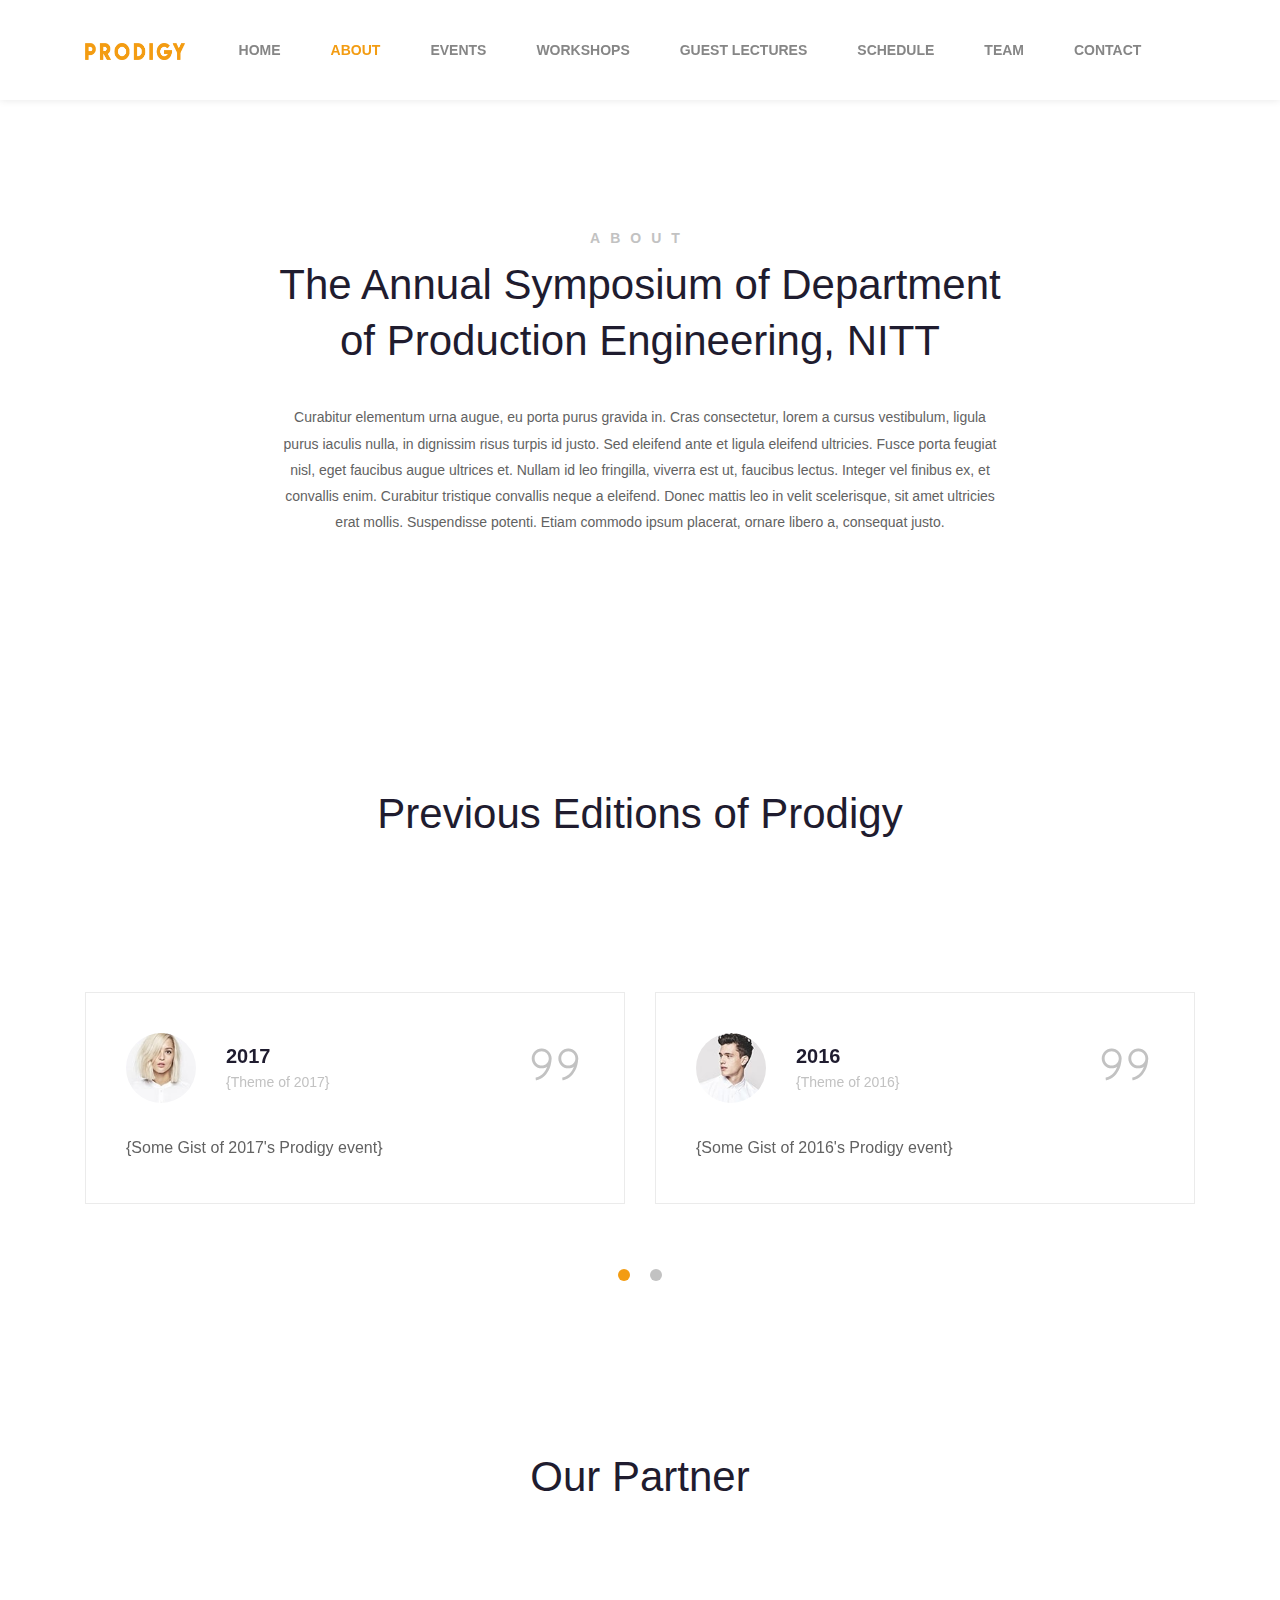
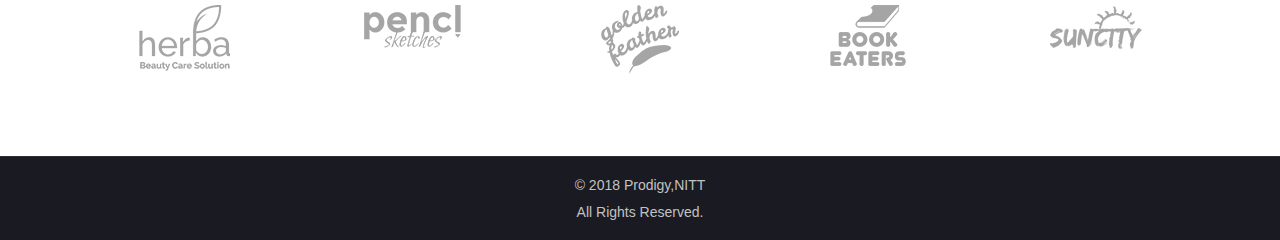
==== commit f1c298a6: "Team Page Filled.Added some message to coming soon pages." ====
--- a/about/index.html
+++ b/about/index.html
@@ -200,7 +200,7 @@
 			<!-- footer -->
 			<footer class="footer">
 
-				<div class="footer__copyright">&copy; 2018 Copyright Prodigy,NITT<br>All rights Reserved.</div>
+				<div class="footer__copyright">&copy; 2018 Prodigy,NITT<br>All Rights Reserved.</div>
 			</footer><!-- End / footer -->
 
 		</div>
--- a/assets/css/main.css
+++ b/assets/css/main.css
@@ -1049,12 +1049,18 @@
     outline: none;
 }
 
-h1, h2, h3, h4, h5, h6 {
+h1, h2, h3, h5, h6 {
     font-weight: 700;
     line-height: 1.33333;
     color: #1f1c2f;
 }
 
+h4 {
+  font-weight: 300;
+  font-size: 20px;
+  color: #1f1c2f;
+}
+
 h1 a, h2 a, h3 a, h4 a, h5 a, h6 a {
     color: inherit;
     text-decoration: none;
@@ -1077,9 +1083,7 @@
     font-size: 30px;
 }
 
-h4 {
-    font-size: 24px;
-}
+
 
 h5 {
     font-size: 16px;
@@ -1096,7 +1100,7 @@
 
 h4, h5, h6 {
     margin-top: 0;
-    margin-bottom: 15px;
+    margin-bottom: 10px;
 }
 
 img {
